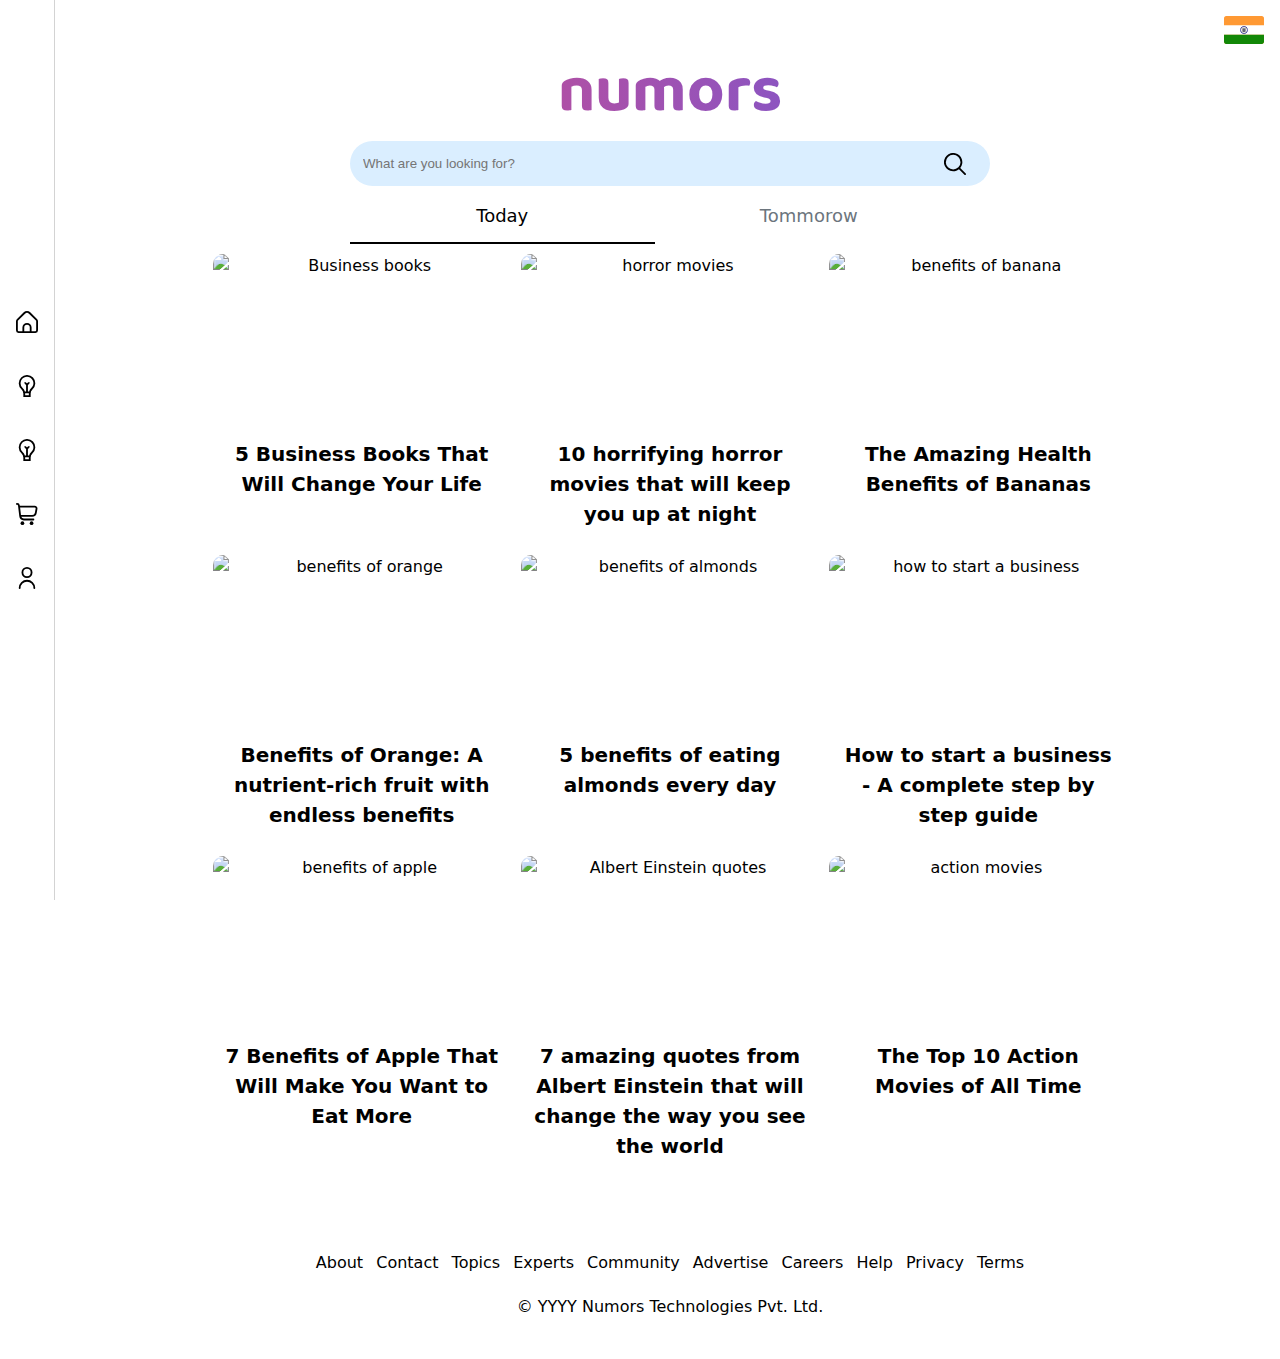
==== index.html @ 5075b4aa "link updated" ====
<!DOCTYPE html>
<html lang="en">

<head>
  <meta charset="utf-8" />
  <meta name="viewport" content="width=device-width, initial-scale=1, user-scalable=no" />
  <title>numors</title>
  <meta name="description"
    content="An amazing content library created by professionals all around the world. Here you can explore amazing ideas, learn new skills and pick the right products." />
  <link rel="stylesheet" href="/code/numors.css" />
  <link rel="icon" href="/image/favicon.png" />
  <link rel="manifest" href="/manifest.json" />
  <meta name="theme-color" content="#ffffff" />
  <link rel="icon" type="image/png" href="/image/icon-48x48.png" />
  <link rel="apple-touch-icon" href="/image/icon-128x128.png" />
</head>

<body section="body">
  <div section="content" section-id="h">
    <header>
      <div class="page-header">
        <a href="/">
          <img src="/image/in.svg" class="flag" alt="" />
        </a>
        <h1 class="animate-charcter">numors</h1>
        <form class="search" method="get" action="#"
          onsubmit="location.href='/search?q=' + document.getElementById('myInput').value; return false;">
          <input autocomplete="off" id="myInput" type="text" name="q" class="searchTerm"
            placeholder="What are you looking for?" />
          <button type="submit" class="searchButton"><img src="/image/search.svg" class="search-icon" /></button>
        </form>
      </div>
    </header>
    <main>
      <div class="container-wide page-content">
        <!-- <iframe data-aa="2099192" loading="lazy" src="//acceptable.a-ads.com/2099192" style="border: 0px; padding: 0; width: 100%; height: 100%; overflow: hidden; background-color: transparent"></iframe> -->
        <div class="triple-tab">
          <input type="radio" id="triple-tab-2" name="triple-tab" checked="checked" />
          <span>Today</span>
          <input type="radio" id="triple-tab-3" name="triple-tab" />
          <span>Tommorow</span>
          <div class="line-active ease"></div>
          <div class="line-background ease"></div>
          <div class="tab-content">
            <section id="tab-item-2">
              <div class="articles">
                <div class="article">
                  <a href="explore.html">
                    <img
                      src="https://images.unsplash.com/photo-1659777755759-984199db9174?ixlib=rb-4.0.3&ixid=MnwxMjA3fDB8MHxwaG90by1wYWdlfHx8fGVufDB8fHx8&auto=format&fit=crop&w=870&q=80"
                      alt="Business books" />
                    <h2 class="article-title">5 Business Books That Will Change Your Life</h2>
                  </a>
                </div>
                <div class="article">
                  <a href="/article/horror-movies">
                    <img
                      src="https://images.unsplash.com/photo-1659777755759-984199db9174?ixlib=rb-4.0.3&ixid=MnwxMjA3fDB8MHxwaG90by1wYWdlfHx8fGVufDB8fHx8&auto=format&fit=crop&w=870&q=80"
                      alt="horror movies" />
                    <h2 class="article-title">10 horrifying horror movies that will keep you up at night</h2>
                  </a>
                </div>
                <div class="article">
                  <a href="/article/benefits-of-banana">
                    <img
                      src="https://images.unsplash.com/photo-1659777755759-984199db9174?ixlib=rb-4.0.3&ixid=MnwxMjA3fDB8MHxwaG90by1wYWdlfHx8fGVufDB8fHx8&auto=format&fit=crop&w=870&q=80"
                      alt="benefits of banana" />
                    <h2 class="article-title">The Amazing Health Benefits of Bananas</h2>
                  </a>
                </div>
                <div class="article">
                  <a href="/article/benefits-of-orange">
                    <img
                      src="https://images.unsplash.com/photo-1659777755759-984199db9174?ixlib=rb-4.0.3&ixid=MnwxMjA3fDB8MHxwaG90by1wYWdlfHx8fGVufDB8fHx8&auto=format&fit=crop&w=870&q=80"
                      alt="benefits of orange" />
                    <h2 class="article-title">Benefits of Orange: A nutrient-rich fruit with endless benefits</h2>
                  </a>
                </div>
                <div class="article">
                  <a href="/article/benefits-of-almonds">
                    <img
                      src="https://images.unsplash.com/photo-1659777755759-984199db9174?ixlib=rb-4.0.3&ixid=MnwxMjA3fDB8MHxwaG90by1wYWdlfHx8fGVufDB8fHx8&auto=format&fit=crop&w=870&q=80"
                      alt="benefits of almonds" />
                    <h2 class="article-title">5 benefits of eating almonds every day</h2>
                  </a>
                </div>
                <div class="article">
                  <a href="/article/how-to-start-a-business">
                    <img
                      src="https://images.unsplash.com/photo-1659777755759-984199db9174?ixlib=rb-4.0.3&ixid=MnwxMjA3fDB8MHxwaG90by1wYWdlfHx8fGVufDB8fHx8&auto=format&fit=crop&w=870&q=80"
                      alt="how to start a business" />
                    <h2 class="article-title">How to start a business - A complete step by step guide</h2>
                  </a>
                </div>
                <div class="article">
                  <a href="/article/benefits-of-apple">
                    <img
                      src="https://images.unsplash.com/photo-1659777755759-984199db9174?ixlib=rb-4.0.3&ixid=MnwxMjA3fDB8MHxwaG90by1wYWdlfHx8fGVufDB8fHx8&auto=format&fit=crop&w=870&q=80"
                      alt="benefits of apple" />
                    <h2 class="article-title">7 Benefits of Apple That Will Make You Want to Eat More</h2>
                  </a>
                </div>
                <div class="article">
                  <a href="/article/albert-einstein-quotes">
                    <img
                      src="https://images.unsplash.com/photo-1659777755759-984199db9174?ixlib=rb-4.0.3&ixid=MnwxMjA3fDB8MHxwaG90by1wYWdlfHx8fGVufDB8fHx8&auto=format&fit=crop&w=870&q=80"
                      alt="Albert Einstein quotes" />
                    <h2 class="article-title">7 amazing quotes from Albert Einstein that will change the way you see the
                      world</h2>
                  </a>
                </div>
                <div class="article">
                  <a href="/article/action-movies">
                    <img
                      src="https://images.unsplash.com/photo-1659777755759-984199db9174?ixlib=rb-4.0.3&ixid=MnwxMjA3fDB8MHxwaG90by1wYWdlfHx8fGVufDB8fHx8&auto=format&fit=crop&w=870&q=80"
                      alt="action movies" />
                    <h2 class="article-title">The Top 10 Action Movies of All Time</h2>
                  </a>
                </div>
              </div>
            </section>
            <section id="tab-item-3">
              <div class="articles">
                <div class="article">
                  <a href="/article/coal-india-cil-management-trainee-mt-online-form-2022">
                    <img
                      src="https://images.unsplash.com/photo-1570978561297-793391262fea?ixlib=rb-4.0.3&ixid=MnwxMjA3fDB8MHxwaG90by1wYWdlfHx8fGVufDB8fHx8&auto=format&fit=crop&w=435&q=80"
                      alt="" />
                    <h2 class="article-title">Coal India Limited (CIL) Management Trainee MT Recruitment 2022</h2>
                    <p class="article-info">New Update</p>
                  </a>
                </div>
                <div class="article">
                  <a href="/article/aai-unior-executive-recruitment-2022">
                    <img
                      src="https://images.unsplash.com/photo-1570978561297-793391262fea?ixlib=rb-4.0.3&ixid=MnwxMjA3fDB8MHxwaG90by1wYWdlfHx8fGVufDB8fHx8&auto=format&fit=crop&w=435&q=80"
                      alt="" />
                    <h2 class="article-title">AAI Junior Executive Recruitment 2022</h2>
                    <p class="article-info">New Update</p>
                  </a>
                </div>
                <div class="article">
                  <a href="/article/">
                    <img
                      src="https://images.unsplash.com/photo-1570978561297-793391262fea?ixlib=rb-4.0.3&ixid=MnwxMjA3fDB8MHxwaG90by1wYWdlfHx8fGVufDB8fHx8&auto=format&fit=crop&w=435&q=80"
                      alt="" />
                    <h2 class="article-title">SBI Analyst, Advisor & Other – 11 Posts</h2>
                    <p class="article-info">New Update</p>
                  </a>
                </div>
                <div class="article">
                  <a href="/article/idbi-specialist-cadre-officer-22-6-22">
                    <img
                      src="https://images.unsplash.com/photo-1570978561297-793391262fea?ixlib=rb-4.0.3&ixid=MnwxMjA3fDB8MHxwaG90by1wYWdlfHx8fGVufDB8fHx8&auto=format&fit=crop&w=435&q=80"
                      alt="idbi specialist cadre officer" />
                    <h2 class="article-title">IDBI Specialist Cadre Officer – 226 Posts</h2>
                    <p class="article-info">New Update</p>
                  </a>
                </div>
                <div class="article">
                  <a href="/article/">
                    <img
                      src="https://images.unsplash.com/photo-1570978561297-793391262fea?ixlib=rb-4.0.3&ixid=MnwxMjA3fDB8MHxwaG90by1wYWdlfHx8fGVufDB8fHx8&auto=format&fit=crop&w=435&q=80"
                      alt="" />
                    <h2 class="article-title">IBPS CRP RRB – XI 2022 – 8106 Posts</h2>
                    <p class="article-info">New Update</p>
                  </a>
                </div>
              </div>
            </section>
          </div>
        </div>
      </div>
    </main>
    <script>
      if ("serviceWorker" in navigator) {
        navigator.serviceWorker.register("/service-worker.js");
      }
    </script>
  </div>
  <footer>
    <div class="footer-links">
      <a href="/about" class="footer-link">About</a>
      <a href="/contact" class="footer-link">Contact</a>
      <a href="/topics" class="footer-link">Topics</a>
      <a href="/experts" class="footer-link">Experts</a>
      <a href="/community" class="footer-link">Community</a>
      <a href="/ads" class="footer-link">Advertise</a>
      <a href="/careers" class="footer-link">Careers</a>
      <a href="/help" class="footer-link">Help</a>
      <a href="/privacy" class="footer-link">Privacy</a>
      <a href="/terms" class="footer-link">Terms</a>
      <p class="copyright">&copy; <span class="year">YYYY</span> Numors Technologies Pvt. Ltd.</p>
    </div>
  </footer>
  <nav>
    <ul class="nav-bar">
      <li class="nav-item">
        <a href="/">
          <img src="/image/home.svg" alt="Home" class="nav-icon" />
          <img src="/image/home (1).svg" alt="Home" class="nav-icon" />
        </a>
      </li>
      <li class="nav-item">
        <a href="/explore.html">
          <img src="/image/bulb.svg" alt="Explore" class="nav-icon" />
          <img src="/image/bulb (1).svg" alt="Explore" class="nav-icon" />
        </a>
      </li>
      <li class="nav-item ">
        <a href="/learning.html">
          <img src="/image/bulb.svg" alt="Learning" class="nav-icon" />
          <img src="/image/bulb (1).svg" alt="Learning" class="nav-icon" />
        </a>
      </li>
      <li class="nav-item">
        <a href="/marketplace.html">
          <img src="/image/shopping-cart.svg" alt="Marketplace" class="nav-icon" />
          <img src="/image/shopping-cart (1).svg" alt="Marketplace" class="nav-icon" />
        </a>
      </li>
      <li class="nav-item">
        <a href="/account.html">
          <img src="/image/user.svg" alt="Account" class="nav-icon" />
          <img src="/image/user (1).svg" alt="Account" class="nav-icon" />
        </a>
      </li>
    </ul>
  </nav>
  <script src="/code/fw.js"></script>
  <script src="/code/numors.js"></script>
</body>

</html>
---- code/numors.css ----
/* ====== Core ====== */
@charset "UTF-8";
@import url("https://fonts.googleapis.com/css2?family=Baloo+2:wght@700&display=swap");

:root {
  --blue: #0d6efd;
  --indigo: #6610f2;
  --purple: #6f42c1;
  --pink: #d63384;
  --red: #dc3545;
  --orange: #fd7e14;
  --yellow: #ffc107;
  --green: #198754;
  --teal: #20c997;
  --cyan: #0dcaf0;
  --black: #000000;
  --white: #ffffff;
  --gray: #6c757d;
  --gray-dark: #343a40;
  --gray-100: #f8f9fa;
  --gray-200: #e9ecef;
  --gray-300: #dee2e6;
  --gray-400: #ced4da;
  --gray-500: #adb5bd;
  --gray-600: #6c757d;
  --gray-700: #495057;
  --gray-800: #343a40;
  --gray-900: #212529;
  --sans-serif: system-ui, -apple-system, "Segoe UI", Roboto, "Helvetica Neue",
    "Noto Sans", "Liberation Sans", Arial, sans-serif, "Apple Color Emoji",
    "Segoe UI Emoji", "Segoe UI Symbol", "Noto Color Emoji";
  --monospace: SFMono-Regular, Menlo, Monaco, Consolas, "Liberation Mono",
    "Courier New", monospace;
}

@keyframes fadeIn {
  0% {
    opacity: 0;
  }

  to {
    opacity: 1;
  }
}

/* ====== Layout ====== */
*,
*::before,
*::after {
  box-sizing: border-box;
}

html {
  font-size: 16px;
  line-height: 1.15;
}

body {
  margin: 0;
  font-family: var(--sans-serif);
  font-size: 1rem;
  font-weight: 400;
  line-height: 1.5;
  color: var(--black-x);
  text-align: left;
  background-color: var(--white-x);
  -webkit-text-size-adjust: 100%;
  -webkit-tap-highlight-color: transparent;
}

header,
main,
footer {
  margin: 0;
  animation: fadeIn 1s;
}

@media (orientation: landscape) {
  header,
  main,
  footer {
    margin-left: 60px;
  }
}

/* ====== Flag ====== */
.flag {
  width: 4.5rem;
  padding: 1rem 1rem 0;
  margin-left: auto;
}

/* ====== Logo ====== */
.animate-charcter {
  font-family: "Baloo 2", sans-serif;
  text-transform: lowercase !important;
  text-align: center;
  margin: auto;
  width: 100%;
  background: rgb(63, 94, 251);
  background: radial-gradient(
    circle,
    rgba(63, 94, 251, 1) 0%,
    rgba(252, 70, 107, 1) 100%
  );
  background-size: auto auto;
  background-clip: border-box;
  background-size: 200% auto;
  color: #fff;
  background-clip: text;
  text-emphasis-color: transparent;
  -webkit-background-clip: text;
  -webkit-text-fill-color: transparent;
  animation: textclip 5s linear infinite;
  display: inline-block;
  font-size: 65px !important;
}

@keyframes textclip {
  to {
    background-position: 200% center;
  }
}

.ease {
  -webkit-transition: all 0.5s;
  -moz-transition: all 0.5s;
  -o-transition: all 0.5s;
  transition: all 0.5s;
}

/* ====== Search ====== */
.search {
  margin: 0 auto;
  width: min(40rem, 90%);
  background: #daeeff;
  position: relative;
  padding: 0 0.5rem;
  border-radius: 2rem;
  display: flex;
}

.searchTerm {
  width: 100%;
  border: 1px solid var(--light-gray);
  border-right: none;
  padding: 5px;
  height: 45px;
  border-radius: 5px 0 0 5px;
  outline: none;
  color: var(--gray);
  background-color: var(--light-gray);
}

.searchTerm:focus {
  color: var(--black);
}

.searchButton {
  width: 50px;
  height: 45px;
  padding: 5px;
  border: 1px solid var(--light-gray);
  background: var(--light-gray);
  text-align: center;
  color: red;
  border-radius: 0 5px 5px 0;
  cursor: pointer;
  font-size: 20px;
}

.search-icon {
  width: 30px;
  padding: 2px 4px;
}

/* ====== Content ====== */
.page-title {
  text-align: center;
  font-size: 32px;
  font-weight: 700;
  margin: 0;
  padding: 80px 10px;
  color: var(--black);
}

@media (orientation: landscape) {
  .page-title h1 {
    text-align: center;
    font-size: 40px;
    font-weight: 700;
    margin: 0;
    padding: 80px 0px;
    color: var(--black);
  }

  .page-title,
  .page-content {
    width: 75%;
    margin: 0 auto;
  }
}

.categories {
  padding: 0 10px 10px 10px;
  display: grid;
  grid-template-columns: 1fr 1fr;
  grid-gap: 10px;
}

.category {
  text-align: center;
  position: relative;
}

.category img {
  width: 100%;
  aspect-ratio: 1 / 1;
  background-color: var(--light-gray);
  border-radius: 10px;
}

.category h2 {
  background-color: #ffffff;
  font-size: 20px;
  color: var(--black);
  margin: 5px 0;
}

.category a {
  text-decoration: none;
}

@media (orientation: landscape) {
  .page-content {
    padding: 0;
  }

  .page-content hr {
    margin: 40px auto 50px auto;
  }
  .categories {
    display: grid;
    grid-template-columns: 1fr 1fr 1fr 1fr 1fr;
    grid-gap: 20px;
  }

  .category {
    text-align: center;
  }

  .category img {
    width: 100%;
    aspect-ratio: 1 / 1;
    border-radius: 10px;
  }

  .category h2 {
    background-color: #ffffff;
    font-weight: 500;
    font-size: 18px;
    color: var(--black);
    margin: 5px 0;
  }

  .category a {
    text-decoration: none;
  }
}

.articles,
.chapters {
  display: grid;
  grid-template-columns: 1fr;
  grid-gap: 10px;
}

.article,
.chapter {
  text-align: center;
  /* background-color: var(--light-gray); */
  border-radius: 10px;
  position: relative;
}

.article img,
.chapter img {
  width: 100%;
  border-radius: 10px;
  background-color: var(--light-gray);
  aspect-ratio: 16 / 9;
  object-fit: cover;
}

.article h2,
.chapter h2 {
  font-size: 20px;
  padding: 0 10px;
}

.article a,
.chapter a {
  text-decoration: none;
  color: var(--black);
}

div.article,
div.chapter {
  text-decoration: none;
  color: var(--black);
}

.aritcle p,
.chapter p {
  font-size: 18px;
  color: var(--gray);
}

.products {
  width: 100%;
  display: grid;
  grid-template-columns: 1fr 1fr;
  grid-gap: 10px;
}

.product {
  text-align: center;
  /* background-color: var(--light-gray); */
  border-radius: 10px;
  width: 100%;
  position: relative;
}

.product img {
  width: 100%;
  aspect-ratio: 4 / 5;
  background-color: var(--light-gray);
  border-radius: 10px;
}

.product h2 {
  font-size: 20px;
  padding: 0 10px;
}

.product a {
  text-decoration: none;
  color: var(--black);
}

.product p {
  font-size: 18px;
  color: var(--gray);
}

p.article-info,
p.chapter-info,
p.product-info,
p.info {
  color: var(--white);
  position: absolute;
  top: 0px;
  right: 0px;
  background-color: rgba(0, 0, 0, 0.5);
  margin: 0;
  padding: 0 6px 2px 6px;
  border-radius: 0 10px 0 10px;
}

a {
  text-decoration: none;
}

hr {
  border: 0;
  height: 6px;
  background: var(--light-gray);
  margin: 20px auto;
  width: 25%;
  border-radius: 25px;
}

img {
  display: block;
}

@media (orientation: landscape) {
  .articles,
  .chapters {
    width: 100%;
    display: grid;
    margin: auto;
    grid-template-columns: 1fr 1fr 1fr;
    grid-gap: 10px;
  }

  .products {
    display: grid;
    margin: auto;
    grid-template-columns: 1fr 1fr 1fr 1fr;
  }

  .post-header {
    width: 50%;
    margin: 0 auto;
    margin-top: 10px;
    border-radius: 10px;
  }

  .post-header img {
    width: 100%;
    border-radius: 10px;
  }

  .post-header h1 {
    text-align: center;
    font-size: 24px;
    margin: 0;
    color: var(--black);
  }

  .post-content {
    width: 50%;
    margin: 0 auto;
  }

  .post-content h2 {
    font-size: 20px;
  }

  .post-content h3 {
    font-size: 18px;
  }

  .post-content p {
    font-size: 18px;
  }

  .post-content ol li,
  .post-content ul li {
    font-size: 18px;
  }

  .product-header {
    width: 55%;
    margin: 0 auto;
    margin-top: 10px;
    background-color: var(--light-gray);
    border-radius: 10px;
    display: grid;
    grid-template-columns: 1fr 1fr;
    grid-gap: 0;
  }

  .post-content .articles,
  .product-content .products {
    grid-template-columns: 1fr 1fr;
  }
}

/* Article */
.post-header {
  margin: 10px 10px;
  border-radius: 10px;
  position: relative;
}

.post-header img {
  width: 100%;
  border-radius: 10px;
}

.post-header h1 {
  text-align: center;
  font-size: 22px;
  margin: 0;
  color: var(--black);
}

.post-header p {
  color: var(--white);
  position: absolute;
  top: 0px;
  right: 0px;
  background-color: rgba(0, 0, 0, 0.1);
  margin: 0;
  padding: 5px 10px;
  border-radius: 0 10px 0 10px;
}

.product-header {
  margin: 10px 10px;
  background-color: var(--light-gray);
  border-radius: 10px;
  display: grid;
  grid-template-columns: 1fr 1fr;
  grid-gap: 0;
}

.product-header div {
  display: flex;
  flex-direction: column;
  flex-wrap: wrap;
  justify-content: center;
  align-items: center;
}

.product-header img {
  width: 100%;
  border-radius: 10px;
  aspect-ratio: 4 / 5;
}

.product-header h1 {
  text-align: center;
  font-size: 24px;
  margin: 0;
  color: var(--black);
}

.post-content {
  margin: 10px 10px;
}

.post-content h2 {
  font-size: 20px;
}

.post-content h3 {
  font-size: 18px;
}

.post-content p {
  margin: 9px 0;
  font-size: 18px;
  text-align: justify;
}

.post-content ol li,
.post-content ul li {
  margin: 9px 0;
  font-size: 18px;
  text-align: justify;
}

.post-content p.quote-number {
  text-align: center;
  font-weight: 500;
  background-color: #d3d3d3;
  padding: 5px;
  border-radius: 50%;
}

.post-content blockquote p {
  font-size: 24px;
  text-align: center;
  font-weight: 500;
}

.post-content blockquote p::before {
  content: "\201C";
}

.post-content blockquote p::after {
  content: "\201D";
}

.post-content p.quote-author {
  text-align: center;
  text-transform: uppercase;
  font-weight: 500;
}

.post-content img,
.chapter-content img,
.product-content img {
  width: 100%;
  border-radius: 10px;
}

.break {
  padding-bottom: 16px;
}

@media (orientation: landscape) {
  .articles,
  .chapters {
    width: 100%;
    display: grid;
    margin: auto;
    grid-template-columns: 1fr 1fr 1fr;
    grid-gap: 10px;
  }

  .products {
    display: grid;
    margin: auto;
    grid-template-columns: 1fr 1fr 1fr 1fr;
  }

  .post-header {
    width: 50%;
    margin: 0 auto;
    margin-top: 10px;
    border-radius: 10px;
  }

  .post-header img {
    width: 100%;
    border-radius: 10px;
  }

  .post-header h1 {
    text-align: center;
    font-size: 24px;
    margin: 0;
    color: var(--black);
  }

  .post-content {
    width: 50%;
    margin: 0 auto;
  }

  .post-content h2 {
    font-size: 20px;
  }

  .post-content h3 {
    font-size: 18px;
  }

  .post-content p {
    font-size: 18px;
  }

  .post-content ol li,
  .post-content ul li {
    font-size: 18px;
  }

  .product-header {
    width: 55%;
    margin: 0 auto;
    margin-top: 10px;
    background-color: var(--light-gray);
    border-radius: 10px;
    display: grid;
    grid-template-columns: 1fr 1fr;
    grid-gap: 0;
  }

  .post-content .articles,
  .product-content .products {
    grid-template-columns: 1fr 1fr;
  }
}

/* Button */

/* Table */
.post-content table {
  width: 100%;
  border-collapse: separate;
  border-spacing: 0;
}

.post-content table tr th,
.post-content table tr td {
  border-right: 1px solid #bbb;
  border-bottom: 1px solid #bbb;
  padding: 1px 5px;
  font-size: 18px;
}

.post-content table tr th:first-child,
.post-content table tr td:first-child {
  border-left: 1px solid #bbb;
}

.post-content table tr th {
  background: #eee;
  border-top: 1px solid #bbb;
  text-align: left;
}

.post-content table tr:first-child th:first-child {
  border-top-left-radius: 10px;
}

.post-content table tr:first-child th:last-child {
  border-top-right-radius: 10px;
}

.post-content table tr:last-child td:first-child {
  border-bottom-left-radius: 10px;
}

.post-content table tr:last-child td:last-child {
  border-bottom-right-radius: 10px;
}

/* ====== Form ====== */
/* form {
  max-width: 300px;
  margin: 10px auto;
  padding: 10px 20px;
  border-radius: 8px;
}

input[type="text"],
input[type="password"],
input[type="date"],
input[type="datetime"],
input[type="email"],
input[type="number"],
input[type="search"],
input[type="tel"],
input[type="time"],
input[type="url"],
textarea,
select {
  background: rgba(255, 255, 255, 0.1);
  border: none;
  font-size: 16px;
  height: auto;
  margin: 0;
  outline: 0;
  padding: 15px;
  width: 100%;
  background-color: #e8eeef;
  color: #8a97a0;
  box-shadow: 0 1px 0 rgba(0, 0, 0, 0.03) inset;
  margin-bottom: 30px;
}

input[type="radio"],
input[type="checkbox"] {
  margin: 0 4px 8px 0;
}

select {
  padding: 6px;
  height: 32px;
  border-radius: 2px;
}

button {
  padding: 19px 39px 18px 39px;
  color: var(--black);
  background-color: var(--light-gray);
  font-size: 18px;
  text-align: center;
  font-style: normal;
  border-radius: 5px;
  width: 100%;
  border: 1px solid var(--light-gray);
  border-width: 1px 1px 3px;
  box-shadow: 0 -1px 0 rgba(255, 255, 255, 0.1) inset;
  margin-bottom: 10px;
}

fieldset {
  margin-bottom: 30px;
  border: none;
}

legend {
  font-size: 1.4em;
  margin-bottom: 10px;
}

label {
  display: block;
  margin-bottom: 8px;
}

label.light {
  font-weight: 300;
  display: inline;
} */

/* ====== Tab ====== */
.single-tab,
.double-tab,
.triple-tab {
  background: #fff;
  position: relative;
}

.single-tab > input,
.single-tab > span {
  width: 33.33%;
  height: 60px;
  line-height: 60px;
  position: absolute;
  top: 0;
}

.double-tab > input,
.double-tab > span {
  width: 50%;
  height: 60px;
  line-height: 60px;
  position: absolute;
  top: 0;
}

.triple-tab > input,
.triple-tab > span {
  width: 33.33%;
  height: 60px;
  line-height: 60px;
  position: absolute;
  top: 0;
  font-size: 18px;
  font-weight: 500;
}

.triple-tab > span {
  color: var(--gray);
}

.single-tab > input,
.double-tab > input,
.triple-tab > input {
  cursor: pointer;
  filter: alpha(opacity=0);
  opacity: 0;
  position: absolute;
  z-index: 99;
}

.single-tab > span,
.double-tab > span,
.triple-tab > span {
  text-align: center;
  overflow: hidden;
}

.single-tab > span i,
.double-tab > span i,
.triple-tab > span i,
.single-tab > span,
.double-tab > span,
.triple-tab > span {
  -webkit-transition: all 0.5s;
  -moz-transition: all 0.5s;
  -o-transition: all 0.5s;
  transition: all 0.5s;
}

.single-tab > input:checked + span,
.double-tab > input:checked + span,
.triple-tab > input:checked + span,
.single-tab > input:hover + span,
.double-tab > input:hover + span,
.triple-tab > input:hover + span {
  color: var(--black);
}

#single-tab-1,
#single-tab-1 + span {
  left: 33.33%;
}

#double-tab-1,
#double-tab-1 + span {
  left: 0;
}

#double-tab-2,
#double-tab-2 + span {
  left: 50%;
}

#triple-tab-2,
#triple-tab-2 + span {
  left: 15%;
}

#triple-tab-3,
#triple-tab-3 + span {
  left: 48.5%;
}

.tab-content {
  padding: 68px 0 10px 0;
  width: 100%;
  min-height: 340px;
}

.tab-content section {
  width: 100%;
  display: none;
}

#single-tab-2:checked ~ .tab-content #tab-item-2,
#single-tab-3:checked ~ .tab-content #tab-item-3 {
  display: block;
}

#double-tab-2:checked ~ .tab-content #tab-item-2,
#double-tab-3:checked ~ .tab-content #tab-item-3 {
  display: block;
}

#triple-tab-2:checked ~ .tab-content #tab-item-2,
#triple-tab-3:checked ~ .tab-content #tab-item-3 {
  display: block;
}

.single-tab .line-background,
.double-tab .line-background,
.triple-tab .line-background {
  background: var(--light-gray);
  width: 99.99%;
  height: 2px;
  position: absolute;
  top: 56px;
}

.single-tab .line-active,
.double-tab .line-active,
.triple-tab .line-active {
  width: 33.33%;
  height: 2px;
  position: absolute;
  background-color: var(--black);
  top: 56px;
}

.double-tab .line-active {
  width: 50%;
}

#single-tab-1 ~ .line-active {
  left: 33.33%;
  background: var(--black);
}

#single-tab-1:checked ~ .line-active {
  left: 33.33%;
  z-index: 100;
}

#double-tab-1 ~ .line-active {
  left: 0;
  background: var(--black);
}

#double-tab-1:checked ~ .line-active {
  left: 0;
  z-index: 100;
}

#double-tab-2:checked ~ .line-active {
  left: 50%;
  z-index: 100;
}

#triple-tab-2:checked ~ .line-active {
  left: 15%;
  z-index: 100;
}

#triple-tab-3:checked ~ .line-active {
  left: 48.5%;
  z-index: 100;
}

#tab-item-2,
#tab-item-3 {
  margin: 0;
  animation: fadeIn 1s;
}

/* ====== Click Effect ====== */
.category a,
div.article,
div.chapter,
div.engage button {
  display: block;
  cursor: pointer;
  position: relative;
  transition: transform ease-in 0.1s, box-shadow ease-in 0.25s;
}

.category a:before,
div.article:before,
div.chapter:before,
div.engage button:before,
.category a:after,
div.article:after,
div.chapter:after,
div.engage button:after {
  transition: all ease-in-out 0.5s;
}

.category a:active,
div.article:active,
div.chapter:active,
div.engage button:active {
  transform: scale(0.95);
}

.category a.animate:before,
div.article.animate:before,
div.chapter.animate:before,
div.engage button:before {
  display: block;
  animation: topBubbles ease-in-out 0.75s forwards;
}

.category a.animate:after,
div.article.animate:after,
div.chapter.animate:after,
div.engage button:after {
  display: block;
  animation: bottomBubbles ease-in-out 0.75s forwards;
}

footer {
  text-align: center;
  padding: 16px 8px calc(0px + 48px) 8px;
}

footer a {
  padding: 4px;
  line-height: 2;
  font-size: 16px;
  color: var(--black);
  text-decoration: none;
}

.copyright,
#current-year {
  font-size: 16px;
  padding: 0 0 4px 0;
  color: var(--dark-gray);
}

/* ====== Footer ====== */
@media (orientation: landscape) {
  footer {
    padding: 60px 0px 20px 0;
  }
}

/* ====== Nav Bar ====== */
nav {
  position: fixed;
  bottom: 0;
  width: 100vw;
  height: 48px;
  background-color: #fff;
  border: 0;
  border-top: 1px solid #d3d3d3;
}

.nav-bar {
  list-style: none;
  padding: 0;
  margin: 0;
  display: flex;
  flex-direction: row;
  height: 100%;
  justify-content: center;
  align-items: center;
}

.nav-item {
  width: 50%;
  display: flex;
  align-items: center;
  justify-content: center;
}

img.nav-icon {
  height: 25px;
  width: 25px;
  align-items: center;
  justify-content: center;
}

.nav-item a {
  position: relative;
  display: contents;
}

.nav-item a > img {
  position: absolute;
}

.nav-item a > img + img {
  display: none;
}

li.active-page a > img {
  display: none;
}
li.active-page a > img + img {
  display: block;
}

.nav-icon {
  filter: grayscale(0%) opacity(0.8);
}

@media (orientation: landscape) {
  nav {
    position: fixed;
    top: 0;
    width: 55px;
    height: 100vh;
    background-color: var(--white);
    border: 0;
    border-right: 1px solid #d3d3d3;
  }

  .nav-bar {
    list-style: none;
    padding: 0;
    margin: 0;
    display: flex;
    flex-direction: column;
    height: 100%;
    justify-content: center;
  }

  .nav-item {
    width: 100%;
    display: flex;
    align-items: center;
    height: 4rem;
    transition: 600ms;
  }

  img.nav-icon,
  img.nav-icon-active {
    height: auto;
    width: 22px;
    cursor: pointer;
    filter: grayscale(40%);
  }
}

/* ====== Scroll Bar ====== */
body::-webkit-scrollbar {
  width: 10px;
  background-color: var(--gray-200);
}

body::-webkit-scrollbar-thumb {
  height: 56px;
  border-radius: 8px;
  background-clip: content-box;
  background-color: hsl(0, 0%, 67%);
}

/* dark theme */

@media (prefers-color-scheme: dark) {
  /* body {
    background-color: var(--gray);
  } */
}
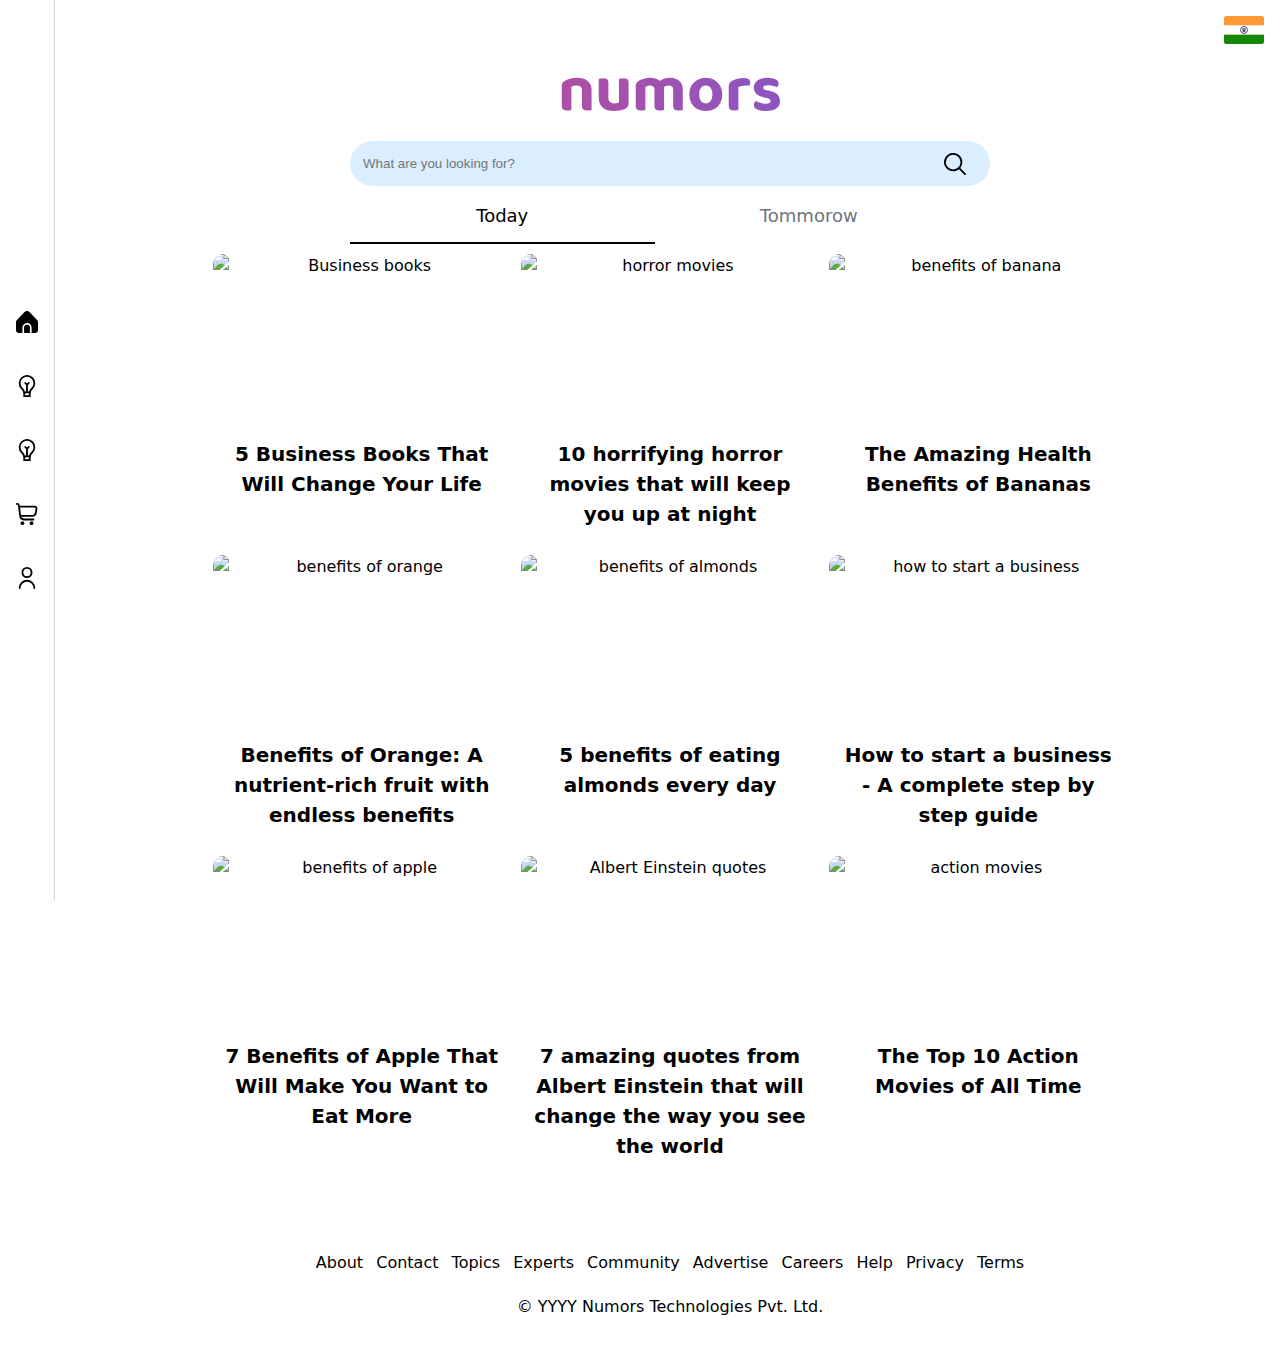
==== commit a9c23f5d: "nav button updated" ====
--- a/index.html
+++ b/index.html
@@ -45,7 +45,7 @@
             <section id="tab-item-2">
               <div class="articles">
                 <div class="article">
-                  <a href="explore.html">
+                  <a href="/article/business-books">
                     <img
                       src="https://images.unsplash.com/photo-1659777755759-984199db9174?ixlib=rb-4.0.3&ixid=MnwxMjA3fDB8MHxwaG90by1wYWdlfHx8fGVufDB8fHx8&auto=format&fit=crop&w=870&q=80"
                       alt="Business books" />
@@ -229,6 +229,15 @@
   </nav>
   <script src="/code/fw.js"></script>
   <script src="/code/numors.js"></script>
+  <script>
+    if (sec_attr == sec_attr_arr[0]) {
+      nav_items.forEach((i) => {
+        if (i.querySelector("a>img").alt == img_attr_arr[0]) {
+          i.classList.add("active-page");
+        }
+      });
+    }
+  </script>
 </body>
 
-</html>
+</html>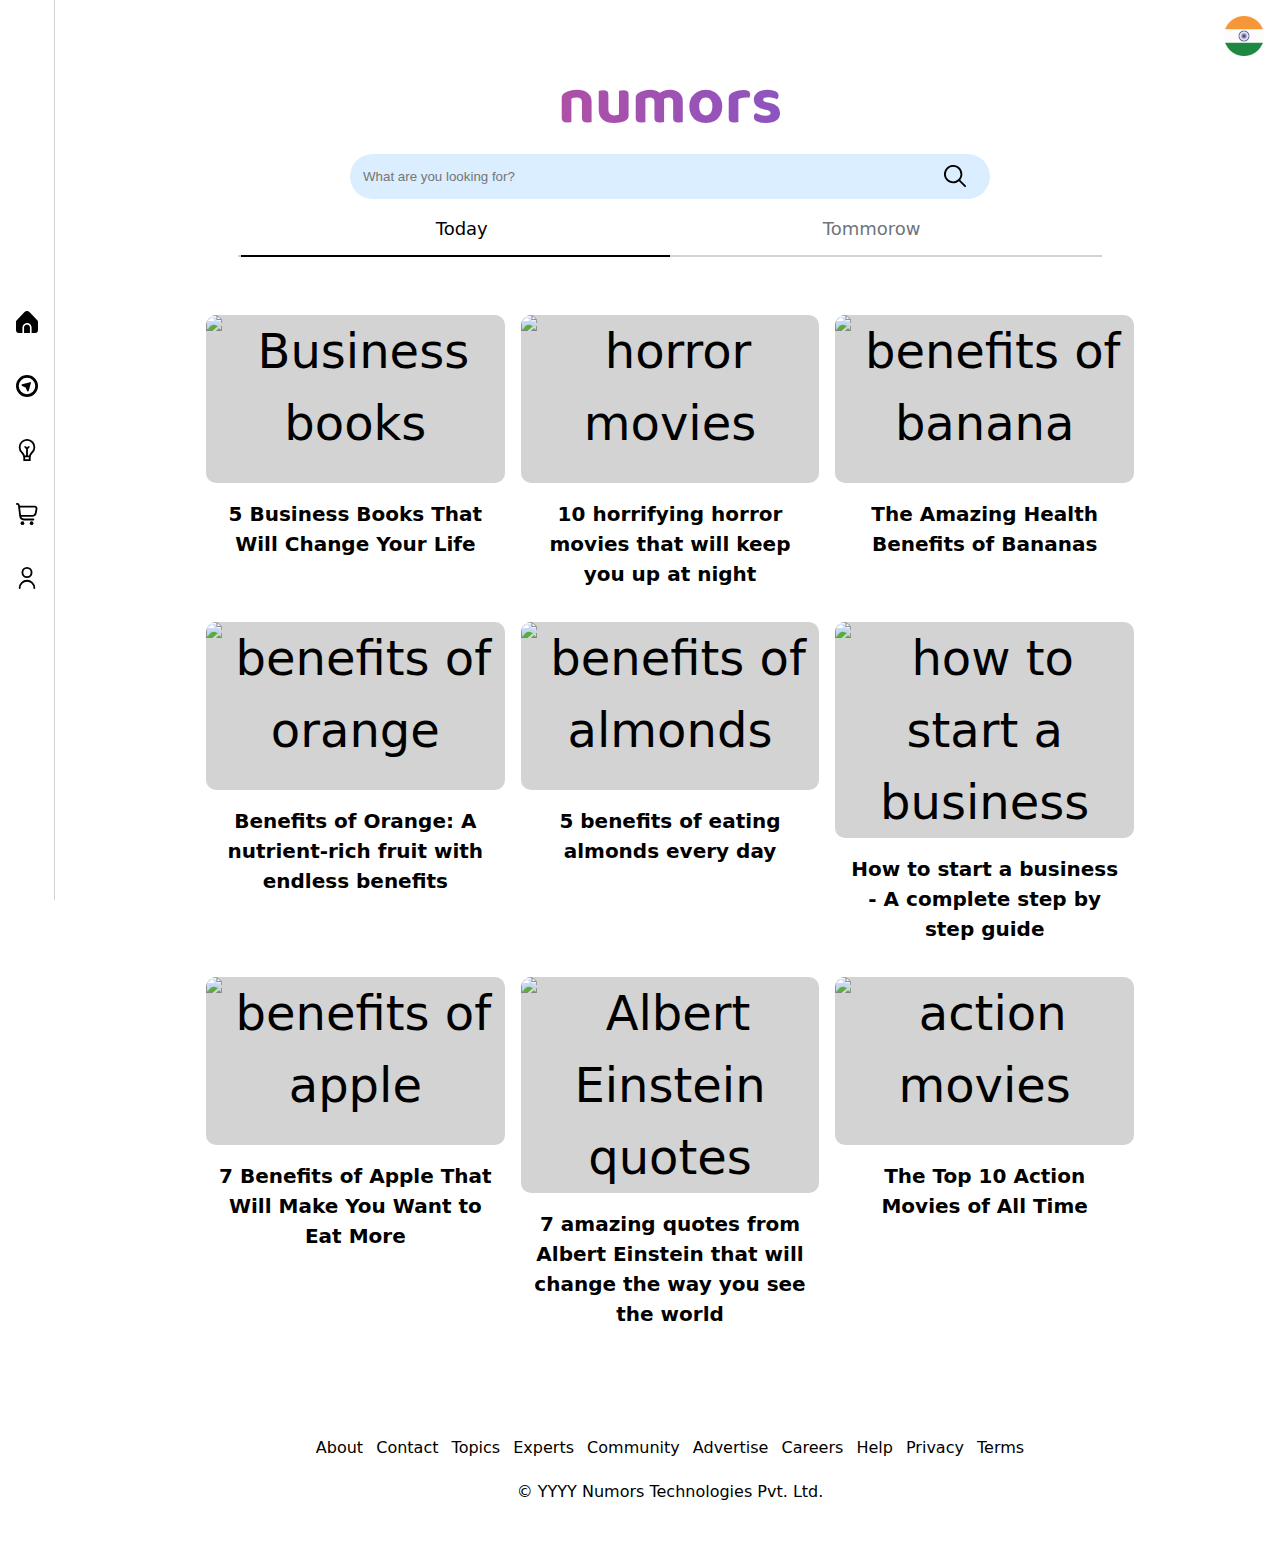
==== commit 3eca1ac1: "cards updated, bar fixed and much more" ====
--- a/index.html
+++ b/index.html
@@ -19,9 +19,11 @@
   <div section="content" section-id="h">
     <header>
       <div class="page-header">
-        <a href="/">
-          <img src="/image/in.svg" class="flag" alt="" />
-        </a>
+        <div class="flag-container">
+          <a href="/">
+            <img src="/image/in.png" class="flag" alt="" />
+          </a>
+        </div>
         <h1 class="animate-charcter">numors</h1>
         <form class="search" method="get" action="#"
           onsubmit="location.href='/search?q=' + document.getElementById('myInput').value; return false;">
@@ -45,7 +47,7 @@
             <section id="tab-item-2">
               <div class="articles">
                 <div class="article">
-                  <a href="/article/business-books">
+                  <a href="explore.html">
                     <img
                       src="https://images.unsplash.com/photo-1659777755759-984199db9174?ixlib=rb-4.0.3&ixid=MnwxMjA3fDB8MHxwaG90by1wYWdlfHx8fGVufDB8fHx8&auto=format&fit=crop&w=870&q=80"
                       alt="Business books" />
@@ -203,8 +205,8 @@
       </li>
       <li class="nav-item">
         <a href="/explore.html">
-          <img src="/image/bulb.svg" alt="Explore" class="nav-icon" />
-          <img src="/image/bulb (1).svg" alt="Explore" class="nav-icon" />
+          <img src="/image/navigation.svg" alt="Explore" class="nav-icon" />
+          <img src="/image/navigation (1).svg" alt="Explore" class="nav-icon" />
         </a>
       </li>
       <li class="nav-item ">
--- a/code/numors.css
+++ b/code/numors.css
@@ -1,31 +1,12 @@
-/* ====== Core ====== */
-@charset "UTF-8";
 @import url("https://fonts.googleapis.com/css2?family=Baloo+2:wght@700&display=swap");
-
 :root {
-  --blue: #0d6efd;
-  --indigo: #6610f2;
-  --purple: #6f42c1;
-  --pink: #d63384;
-  --red: #dc3545;
-  --orange: #fd7e14;
-  --yellow: #ffc107;
-  --green: #198754;
-  --teal: #20c997;
-  --cyan: #0dcaf0;
   --black: #000000;
   --white: #ffffff;
   --gray: #6c757d;
-  --gray-dark: #343a40;
-  --gray-100: #f8f9fa;
   --gray-200: #e9ecef;
-  --gray-300: #dee2e6;
-  --gray-400: #ced4da;
   --gray-500: #adb5bd;
+  --light-gray: lightgray;
   --gray-600: #6c757d;
-  --gray-700: #495057;
-  --gray-800: #343a40;
-  --gray-900: #212529;
   --sans-serif: system-ui, -apple-system, "Segoe UI", Roboto, "Helvetica Neue",
     "Noto Sans", "Liberation Sans", Arial, sans-serif, "Apple Color Emoji",
     "Segoe UI Emoji", "Segoe UI Symbol", "Noto Color Emoji";
@@ -38,15 +19,14 @@
     opacity: 0;
   }
 
-  to {
+  100% {
     opacity: 1;
   }
 }
 
-/* ====== Layout ====== */
 *,
-*::before,
-*::after {
+::before,
+::after {
   box-sizing: border-box;
 }
 
@@ -56,7 +36,7 @@
 }
 
 body {
-  margin: 0;
+  margin: 0px;
   font-family: var(--sans-serif);
   font-size: 1rem;
   font-weight: 400;
@@ -64,15 +44,15 @@
   color: var(--black-x);
   text-align: left;
   background-color: var(--white-x);
-  -webkit-text-size-adjust: 100%;
+  text-size-adjust: 100%;
   -webkit-tap-highlight-color: transparent;
 }
 
 header,
 main,
 footer {
-  margin: 0;
-  animation: fadeIn 1s;
+  margin: 0px;
+  animation: 1s ease 0s 1 normal none running fadeIn;
 }
 
 @media (orientation: landscape) {
@@ -83,14 +63,12 @@
   }
 }
 
-/* ====== Flag ====== */
 .flag {
   width: 4.5rem;
-  padding: 1rem 1rem 0;
+  padding: 1rem 1rem 0px;
   margin-left: auto;
 }
 
-/* ====== Logo ====== */
 .animate-charcter {
   font-family: "Baloo 2", sans-serif;
   text-transform: lowercase !important;
@@ -117,39 +95,34 @@
 }
 
 @keyframes textclip {
-  to {
+  100% {
     background-position: 200% center;
   }
 }
 
 .ease {
-  -webkit-transition: all 0.5s;
-  -moz-transition: all 0.5s;
-  -o-transition: all 0.5s;
-  transition: all 0.5s;
-}
-
-/* ====== Search ====== */
+  transition: all 0.5s ease 0s;
+}
+
 .search {
-  margin: 0 auto;
+  margin: 0px auto;
   width: min(40rem, 90%);
-  background: #daeeff;
+  background: rgb(218, 238, 255);
   position: relative;
-  padding: 0 0.5rem;
+  padding: 0px 0.5rem;
   border-radius: 2rem;
   display: flex;
 }
 
 .searchTerm {
   width: 100%;
-  border: 1px solid var(--light-gray);
-  border-right: none;
+  border: none;
   padding: 5px;
   height: 45px;
-  border-radius: 5px 0 0 5px;
+  border-radius: 5px 0px 0px 5px;
   outline: none;
   color: var(--gray);
-  background-color: var(--light-gray);
+  background-color: transparent;
 }
 
 .searchTerm:focus {
@@ -160,11 +133,10 @@
   width: 50px;
   height: 45px;
   padding: 5px;
-  border: 1px solid var(--light-gray);
-  background: var(--light-gray);
-  text-align: center;
-  color: red;
-  border-radius: 0 5px 5px 0;
+  border: none;
+  background: transparent;
+  text-align: center;
+  border-radius: 0px 5px 5px 0px;
   cursor: pointer;
   font-size: 20px;
 }
@@ -174,14 +146,11 @@
   padding: 2px 4px;
 }
 
-/* ====== Content ====== */
 .page-title {
   text-align: center;
-  font-size: 32px;
-  font-weight: 700;
-  margin: 0;
-  padding: 80px 10px;
-  color: var(--black);
+  font-size: 2rem;
+  padding: 0.5rem;
+  margin-bottom: 1rem;
 }
 
 @media (orientation: landscape) {
@@ -189,42 +158,47 @@
     text-align: center;
     font-size: 40px;
     font-weight: 700;
-    margin: 0;
+    margin: 0px;
     padding: 80px 0px;
     color: var(--black);
   }
 
   .page-title,
   .page-content {
-    width: 75%;
-    margin: 0 auto;
+    width: 80%;
+    margin-inline: auto;
+    margin-top: 0px;
+    font-size: 3rem;
   }
 }
 
 .categories {
-  padding: 0 10px 10px 10px;
-  display: grid;
-  grid-template-columns: 1fr 1fr;
-  grid-gap: 10px;
+  display: flex;
+  flex-wrap: wrap;
+  gap: 1rem;
+  margin: 0 2rem;
+  justify-content: center;
 }
 
 .category {
+  flex: 1 1 13rem;
   text-align: center;
   position: relative;
+  max-width: 20rem;
 }
 
 .category img {
   width: 100%;
   aspect-ratio: 1 / 1;
-  background-color: var(--light-gray);
+  background-color: lightgray;
   border-radius: 10px;
 }
 
 .category h2 {
-  background-color: #ffffff;
+  background-color: rgb(255, 255, 255);
   font-size: 20px;
   color: var(--black);
-  margin: 5px 0;
+  margin: 5px 0px;
 }
 
 .category a {
@@ -233,34 +207,16 @@
 
 @media (orientation: landscape) {
   .page-content {
-    padding: 0;
+    padding: 0px;
   }
 
   .page-content hr {
-    margin: 40px auto 50px auto;
-  }
-  .categories {
-    display: grid;
-    grid-template-columns: 1fr 1fr 1fr 1fr 1fr;
-    grid-gap: 20px;
-  }
-
-  .category {
-    text-align: center;
-  }
-
-  .category img {
-    width: 100%;
-    aspect-ratio: 1 / 1;
-    border-radius: 10px;
+    margin: 40px auto 50px;
   }
 
   .category h2 {
-    background-color: #ffffff;
     font-weight: 500;
     font-size: 18px;
-    color: var(--black);
-    margin: 5px 0;
   }
 
   .category a {
@@ -270,17 +226,18 @@
 
 .articles,
 .chapters {
-  display: grid;
-  grid-template-columns: 1fr;
-  grid-gap: 10px;
-}
-
-.article,
-.chapter {
-  text-align: center;
-  /* background-color: var(--light-gray); */
-  border-radius: 10px;
-  position: relative;
+  margin-inline: 1.5rem;
+  margin-block: 3rem 1rem;
+  display: flex;
+  flex-wrap: wrap;
+  gap: 1rem;
+  justify-content: center;
+}
+
+.article {
+  flex: 1 1 16rem;
+  text-align: center;
+  max-width: 25rem;
 }
 
 .article img,
@@ -295,7 +252,7 @@
 .article h2,
 .chapter h2 {
   font-size: 20px;
-  padding: 0 10px;
+  padding: 0px 10px;
 }
 
 .article a,
@@ -304,12 +261,6 @@
   color: var(--black);
 }
 
-div.article,
-div.chapter {
-  text-decoration: none;
-  color: var(--black);
-}
-
 .aritcle p,
 .chapter p {
   font-size: 18px;
@@ -320,12 +271,11 @@
   width: 100%;
   display: grid;
   grid-template-columns: 1fr 1fr;
-  grid-gap: 10px;
+  gap: 10px;
 }
 
 .product {
   text-align: center;
-  /* background-color: var(--light-gray); */
   border-radius: 10px;
   width: 100%;
   position: relative;
@@ -340,7 +290,7 @@
 
 .product h2 {
   font-size: 20px;
-  padding: 0 10px;
+  padding: 0px 10px;
 }
 
 .product a {
@@ -361,10 +311,11 @@
   position: absolute;
   top: 0px;
   right: 0px;
+  font-size: 1rem;
   background-color: rgba(0, 0, 0, 0.5);
-  margin: 0;
-  padding: 0 6px 2px 6px;
-  border-radius: 0 10px 0 10px;
+  margin: 0px;
+  padding: 0px 6px 2px;
+  border-radius: 0px 10px;
 }
 
 a {
@@ -372,7 +323,7 @@
 }
 
 hr {
-  border: 0;
+  border: 0px;
   height: 6px;
   background: var(--light-gray);
   margin: 20px auto;
@@ -385,25 +336,9 @@
 }
 
 @media (orientation: landscape) {
-  .articles,
-  .chapters {
-    width: 100%;
-    display: grid;
-    margin: auto;
-    grid-template-columns: 1fr 1fr 1fr;
-    grid-gap: 10px;
-  }
-
-  .products {
-    display: grid;
-    margin: auto;
-    grid-template-columns: 1fr 1fr 1fr 1fr;
-  }
-
   .post-header {
     width: 50%;
-    margin: 0 auto;
-    margin-top: 10px;
+    margin: 10px auto 0px;
     border-radius: 10px;
   }
 
@@ -415,13 +350,13 @@
   .post-header h1 {
     text-align: center;
     font-size: 24px;
-    margin: 0;
+    margin: 0px;
     color: var(--black);
   }
 
   .post-content {
     width: 50%;
-    margin: 0 auto;
+    margin: 0px auto;
   }
 
   .post-content h2 {
@@ -443,13 +378,12 @@
 
   .product-header {
     width: 55%;
-    margin: 0 auto;
-    margin-top: 10px;
+    margin: 10px auto 0px;
     background-color: var(--light-gray);
     border-radius: 10px;
     display: grid;
     grid-template-columns: 1fr 1fr;
-    grid-gap: 0;
+    gap: 0px;
   }
 
   .post-content .articles,
@@ -458,9 +392,8 @@
   }
 }
 
-/* Article */
 .post-header {
-  margin: 10px 10px;
+  margin: 10px;
   border-radius: 10px;
   position: relative;
 }
@@ -473,7 +406,7 @@
 .post-header h1 {
   text-align: center;
   font-size: 22px;
-  margin: 0;
+  margin: 0px;
   color: var(--black);
 }
 
@@ -483,24 +416,23 @@
   top: 0px;
   right: 0px;
   background-color: rgba(0, 0, 0, 0.1);
-  margin: 0;
+  margin: 0px;
   padding: 5px 10px;
-  border-radius: 0 10px 0 10px;
+  border-radius: 0px 10px;
 }
 
 .product-header {
-  margin: 10px 10px;
+  margin: 10px;
   background-color: var(--light-gray);
   border-radius: 10px;
   display: grid;
   grid-template-columns: 1fr 1fr;
-  grid-gap: 0;
+  gap: 0px;
 }
 
 .product-header div {
   display: flex;
-  flex-direction: column;
-  flex-wrap: wrap;
+  flex-flow: column wrap;
   justify-content: center;
   align-items: center;
 }
@@ -514,12 +446,12 @@
 .product-header h1 {
   text-align: center;
   font-size: 24px;
-  margin: 0;
+  margin: 0px;
   color: var(--black);
 }
 
 .post-content {
-  margin: 10px 10px;
+  margin: 10px;
 }
 
 .post-content h2 {
@@ -531,14 +463,14 @@
 }
 
 .post-content p {
-  margin: 9px 0;
+  margin: 9px 0px;
   font-size: 18px;
   text-align: justify;
 }
 
 .post-content ol li,
 .post-content ul li {
-  margin: 9px 0;
+  margin: 9px 0px;
   font-size: 18px;
   text-align: justify;
 }
@@ -546,7 +478,7 @@
 .post-content p.quote-number {
   text-align: center;
   font-weight: 500;
-  background-color: #d3d3d3;
+  background-color: rgb(211, 211, 211);
   padding: 5px;
   border-radius: 50%;
 }
@@ -558,11 +490,11 @@
 }
 
 .post-content blockquote p::before {
-  content: "\201C";
+  content: "“";
 }
 
 .post-content blockquote p::after {
-  content: "\201D";
+  content: "”";
 }
 
 .post-content p.quote-author {
@@ -583,15 +515,6 @@
 }
 
 @media (orientation: landscape) {
-  .articles,
-  .chapters {
-    width: 100%;
-    display: grid;
-    margin: auto;
-    grid-template-columns: 1fr 1fr 1fr;
-    grid-gap: 10px;
-  }
-
   .products {
     display: grid;
     margin: auto;
@@ -600,8 +523,7 @@
 
   .post-header {
     width: 50%;
-    margin: 0 auto;
-    margin-top: 10px;
+    margin: 10px auto 0px;
     border-radius: 10px;
   }
 
@@ -613,13 +535,13 @@
   .post-header h1 {
     text-align: center;
     font-size: 24px;
-    margin: 0;
+    margin: 0px;
     color: var(--black);
   }
 
   .post-content {
     width: 50%;
-    margin: 0 auto;
+    margin: 0px auto;
   }
 
   .post-content h2 {
@@ -641,13 +563,12 @@
 
   .product-header {
     width: 55%;
-    margin: 0 auto;
-    margin-top: 10px;
+    margin: 10px auto 0px;
     background-color: var(--light-gray);
     border-radius: 10px;
     display: grid;
     grid-template-columns: 1fr 1fr;
-    grid-gap: 0;
+    gap: 0px;
   }
 
   .post-content .articles,
@@ -656,31 +577,28 @@
   }
 }
 
-/* Button */
-
-/* Table */
 .post-content table {
   width: 100%;
   border-collapse: separate;
-  border-spacing: 0;
+  border-spacing: 0px;
 }
 
 .post-content table tr th,
 .post-content table tr td {
-  border-right: 1px solid #bbb;
-  border-bottom: 1px solid #bbb;
+  border-right: 1px solid rgb(187, 187, 187);
+  border-bottom: 1px solid rgb(187, 187, 187);
   padding: 1px 5px;
   font-size: 18px;
 }
 
 .post-content table tr th:first-child,
 .post-content table tr td:first-child {
-  border-left: 1px solid #bbb;
+  border-left: 1px solid rgb(187, 187, 187);
 }
 
 .post-content table tr th {
-  background: #eee;
-  border-top: 1px solid #bbb;
+  background: rgb(238, 238, 238);
+  border-top: 1px solid rgb(187, 187, 187);
   text-align: left;
 }
 
@@ -700,91 +618,10 @@
   border-bottom-right-radius: 10px;
 }
 
-/* ====== Form ====== */
-/* form {
-  max-width: 300px;
-  margin: 10px auto;
-  padding: 10px 20px;
-  border-radius: 8px;
-}
-
-input[type="text"],
-input[type="password"],
-input[type="date"],
-input[type="datetime"],
-input[type="email"],
-input[type="number"],
-input[type="search"],
-input[type="tel"],
-input[type="time"],
-input[type="url"],
-textarea,
-select {
-  background: rgba(255, 255, 255, 0.1);
-  border: none;
-  font-size: 16px;
-  height: auto;
-  margin: 0;
-  outline: 0;
-  padding: 15px;
-  width: 100%;
-  background-color: #e8eeef;
-  color: #8a97a0;
-  box-shadow: 0 1px 0 rgba(0, 0, 0, 0.03) inset;
-  margin-bottom: 30px;
-}
-
-input[type="radio"],
-input[type="checkbox"] {
-  margin: 0 4px 8px 0;
-}
-
-select {
-  padding: 6px;
-  height: 32px;
-  border-radius: 2px;
-}
-
-button {
-  padding: 19px 39px 18px 39px;
-  color: var(--black);
-  background-color: var(--light-gray);
-  font-size: 18px;
-  text-align: center;
-  font-style: normal;
-  border-radius: 5px;
-  width: 100%;
-  border: 1px solid var(--light-gray);
-  border-width: 1px 1px 3px;
-  box-shadow: 0 -1px 0 rgba(255, 255, 255, 0.1) inset;
-  margin-bottom: 10px;
-}
-
-fieldset {
-  margin-bottom: 30px;
-  border: none;
-}
-
-legend {
-  font-size: 1.4em;
-  margin-bottom: 10px;
-}
-
-label {
-  display: block;
-  margin-bottom: 8px;
-}
-
-label.light {
-  font-weight: 300;
-  display: inline;
-} */
-
-/* ====== Tab ====== */
 .single-tab,
 .double-tab,
 .triple-tab {
-  background: #fff;
+  background: rgb(255, 255, 255);
   position: relative;
 }
 
@@ -794,7 +631,7 @@
   height: 60px;
   line-height: 60px;
   position: absolute;
-  top: 0;
+  top: 0px;
 }
 
 .double-tab > input,
@@ -803,7 +640,7 @@
   height: 60px;
   line-height: 60px;
   position: absolute;
-  top: 0;
+  top: 0px;
 }
 
 .triple-tab > input,
@@ -812,7 +649,7 @@
   height: 60px;
   line-height: 60px;
   position: absolute;
-  top: 0;
+  top: 0px;
   font-size: 18px;
   font-weight: 500;
 }
@@ -825,7 +662,6 @@
 .double-tab > input,
 .triple-tab > input {
   cursor: pointer;
-  filter: alpha(opacity=0);
   opacity: 0;
   position: absolute;
   z-index: 99;
@@ -844,10 +680,7 @@
 .single-tab > span,
 .double-tab > span,
 .triple-tab > span {
-  -webkit-transition: all 0.5s;
-  -moz-transition: all 0.5s;
-  -o-transition: all 0.5s;
-  transition: all 0.5s;
+  transition: all 0.5s ease 0s;
 }
 
 .single-tab > input:checked + span,
@@ -866,7 +699,7 @@
 
 #double-tab-1,
 #double-tab-1 + span {
-  left: 0;
+  left: 0px;
 }
 
 #double-tab-2,
@@ -876,16 +709,16 @@
 
 #triple-tab-2,
 #triple-tab-2 + span {
-  left: 15%;
+  left: 12%;
 }
 
 #triple-tab-3,
 #triple-tab-3 + span {
-  left: 48.5%;
+  left: 54%;
 }
 
 .tab-content {
-  padding: 68px 0 10px 0;
+  padding: 68px 0px 10px;
   width: 100%;
   min-height: 340px;
 }
@@ -913,17 +746,20 @@
 .single-tab .line-background,
 .double-tab .line-background,
 .triple-tab .line-background {
-  background: var(--light-gray);
-  width: 99.99%;
+  background: lightgrey;
+  width: calc(95% - 4rem);
   height: 2px;
+  left: 0px;
+  right: 0px;
   position: absolute;
   top: 56px;
+  margin: 0px auto;
 }
 
 .single-tab .line-active,
 .double-tab .line-active,
 .triple-tab .line-active {
-  width: 33.33%;
+  width: 44%;
   height: 2px;
   position: absolute;
   background-color: var(--black);
@@ -945,12 +781,12 @@
 }
 
 #double-tab-1 ~ .line-active {
-  left: 0;
+  left: 0px;
   background: var(--black);
 }
 
 #double-tab-1:checked ~ .line-active {
-  left: 0;
+  left: 0px;
   z-index: 100;
 }
 
@@ -960,22 +796,21 @@
 }
 
 #triple-tab-2:checked ~ .line-active {
-  left: 15%;
+  left: 6%;
   z-index: 100;
 }
 
 #triple-tab-3:checked ~ .line-active {
-  left: 48.5%;
+  left: 50%;
   z-index: 100;
 }
 
 #tab-item-2,
 #tab-item-3 {
-  margin: 0;
-  animation: fadeIn 1s;
-}
-
-/* ====== Click Effect ====== */
+  margin: 0px;
+  animation: 1s ease 0s 1 normal none running fadeIn;
+}
+
 .category a,
 div.article,
 div.chapter,
@@ -983,18 +818,18 @@
   display: block;
   cursor: pointer;
   position: relative;
-  transition: transform ease-in 0.1s, box-shadow ease-in 0.25s;
-}
-
-.category a:before,
-div.article:before,
-div.chapter:before,
-div.engage button:before,
-.category a:after,
-div.article:after,
-div.chapter:after,
-div.engage button:after {
-  transition: all ease-in-out 0.5s;
+  transition: transform 0.1s ease-in 0s, box-shadow 0.25s ease-in 0s;
+}
+
+.category a::before,
+div.article::before,
+div.chapter::before,
+div.engage button::before,
+.category a::after,
+div.article::after,
+div.chapter::after,
+div.engage button::after {
+  transition: all 0.5s ease-in-out 0s;
 }
 
 .category a:active,
@@ -1004,25 +839,25 @@
   transform: scale(0.95);
 }
 
-.category a.animate:before,
-div.article.animate:before,
-div.chapter.animate:before,
-div.engage button:before {
+.category a.animate::before,
+div.article.animate::before,
+div.chapter.animate::before,
+div.engage button::before {
   display: block;
-  animation: topBubbles ease-in-out 0.75s forwards;
-}
-
-.category a.animate:after,
-div.article.animate:after,
-div.chapter.animate:after,
-div.engage button:after {
+  animation: 0.75s ease-in-out 0s 1 normal forwards running topBubbles;
+}
+
+.category a.animate::after,
+div.article.animate::after,
+div.chapter.animate::after,
+div.engage button::after {
   display: block;
-  animation: bottomBubbles ease-in-out 0.75s forwards;
+  animation: 0.75s ease-in-out 0s 1 normal forwards running bottomBubbles;
 }
 
 footer {
   text-align: center;
-  padding: 16px 8px calc(0px + 48px) 8px;
+  padding: 16px 8px calc(48px);
 }
 
 footer a {
@@ -1036,32 +871,38 @@
 .copyright,
 #current-year {
   font-size: 16px;
-  padding: 0 0 4px 0;
+  padding: 0px 0px 4px;
   color: var(--dark-gray);
 }
 
-/* ====== Footer ====== */
 @media (orientation: landscape) {
   footer {
-    padding: 60px 0px 20px 0;
-  }
-}
-
-/* ====== Nav Bar ====== */
+    padding: 60px 0px 20px;
+  }
+}
+
 nav {
   position: fixed;
-  bottom: 0;
+  bottom: 0px;
   width: 100vw;
   height: 48px;
-  background-color: #fff;
-  border: 0;
-  border-top: 1px solid #d3d3d3;
+  background-color: rgb(255, 255, 255);
+  border-width: 1px 0px 0px;
+  border-right-style: initial;
+  border-bottom-style: initial;
+  border-left-style: initial;
+  border-right-color: initial;
+  border-bottom-color: initial;
+  border-left-color: initial;
+  border-image: initial;
+  border-top-style: solid;
+  border-top-color: rgb(211, 211, 211);
 }
 
 .nav-bar {
   list-style: none;
-  padding: 0;
-  margin: 0;
+  padding: 0px;
+  margin: 0px;
   display: flex;
   flex-direction: row;
   height: 100%;
@@ -1099,6 +940,7 @@
 li.active-page a > img {
   display: none;
 }
+
 li.active-page a > img + img {
   display: block;
 }
@@ -1110,18 +952,26 @@
 @media (orientation: landscape) {
   nav {
     position: fixed;
-    top: 0;
+    top: 0px;
     width: 55px;
     height: 100vh;
     background-color: var(--white);
-    border: 0;
-    border-right: 1px solid #d3d3d3;
+    border-width: 0px 1px 0px 0px;
+    border-top-style: initial;
+    border-bottom-style: initial;
+    border-left-style: initial;
+    border-top-color: initial;
+    border-bottom-color: initial;
+    border-left-color: initial;
+    border-image: initial;
+    border-right-style: solid;
+    border-right-color: rgb(211, 211, 211);
   }
 
   .nav-bar {
     list-style: none;
-    padding: 0;
-    margin: 0;
+    padding: 0px;
+    margin: 0px;
     display: flex;
     flex-direction: column;
     height: 100%;
@@ -1133,7 +983,7 @@
     display: flex;
     align-items: center;
     height: 4rem;
-    transition: 600ms;
+    transition: all 600ms ease 0s;
   }
 
   img.nav-icon,
@@ -1145,7 +995,6 @@
   }
 }
 
-/* ====== Scroll Bar ====== */
 body::-webkit-scrollbar {
   width: 10px;
   background-color: var(--gray-200);
@@ -1155,13 +1004,8 @@
   height: 56px;
   border-radius: 8px;
   background-clip: content-box;
-  background-color: hsl(0, 0%, 67%);
-}
-
-/* dark theme */
+  background-color: rgb(171, 171, 171);
+}
 
 @media (prefers-color-scheme: dark) {
-  /* body {
-    background-color: var(--gray);
-  } */
-}
+}
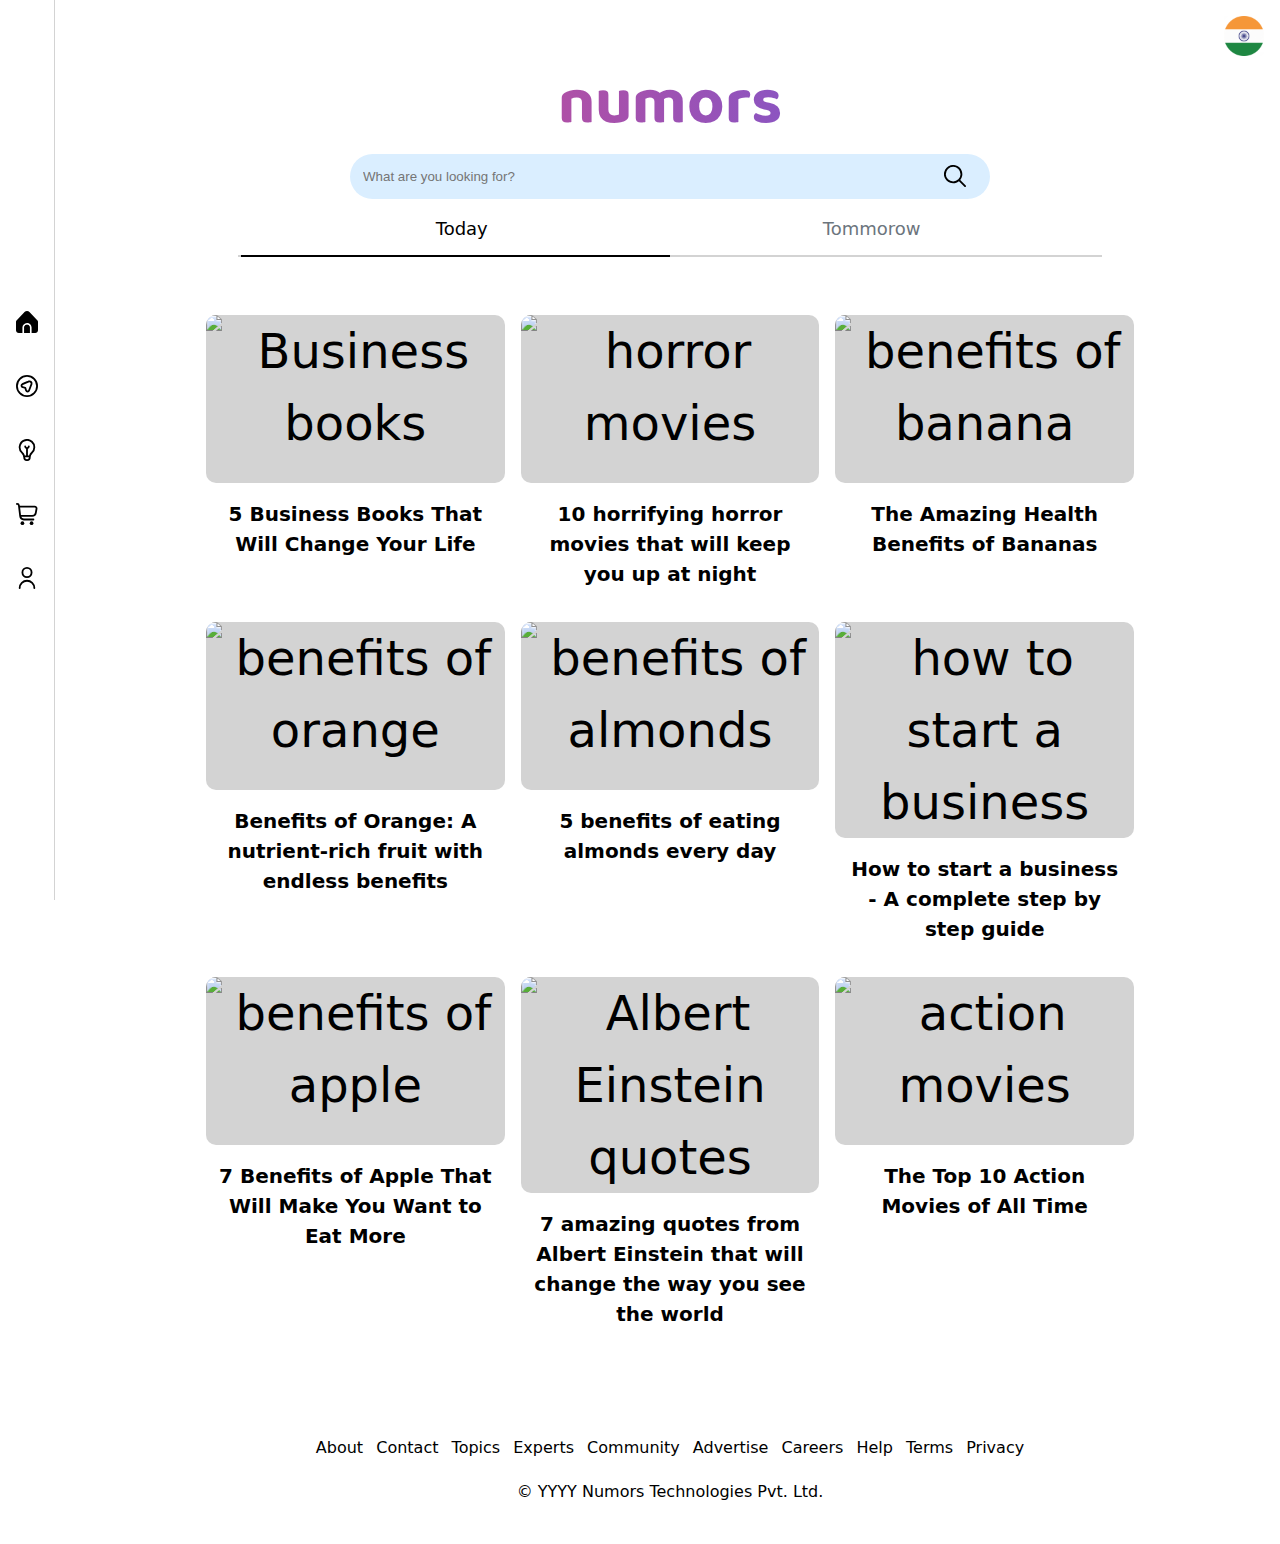
==== commit 27dbf385: "Update index.html" ====
--- a/index.html
+++ b/index.html
@@ -1,245 +1,201 @@
 <!DOCTYPE html>
 <html lang="en">
-
-<head>
-  <meta charset="utf-8" />
-  <meta name="viewport" content="width=device-width, initial-scale=1, user-scalable=no" />
-  <title>numors</title>
-  <meta name="description"
-    content="An amazing content library created by professionals all around the world. Here you can explore amazing ideas, learn new skills and pick the right products." />
-  <link rel="stylesheet" href="/code/numors.css" />
-  <link rel="icon" href="/image/favicon.png" />
-  <link rel="manifest" href="/manifest.json" />
-  <meta name="theme-color" content="#ffffff" />
-  <link rel="icon" type="image/png" href="/image/icon-48x48.png" />
-  <link rel="apple-touch-icon" href="/image/icon-128x128.png" />
-</head>
-
-<body section="body">
-  <div section="content" section-id="h">
-    <header>
-      <div class="page-header">
-        <div class="flag-container">
-          <a href="/">
-            <img src="/image/in.png" class="flag" alt="" />
-          </a>
+  <head>
+    <meta charset="utf-8" />
+    <meta name="viewport" content="width=device-width, initial-scale=1, user-scalable=no" />
+    <title>numors</title>
+    <meta name="description" content="An amazing content library created by professionals all around the world. Here you can explore amazing ideas, learn new skills and pick the right products." />
+    <link rel="stylesheet" href="/code/numors.css" />
+    <link rel="icon" href="/image/favicon.png" />
+  </head>
+  <body section="body">
+    <div section="content" section-id="h">
+      <header>
+        <div class="page-header">
+          <div class="flag-container">
+            <a href="/">
+              <img src="/image/in.png" class="flag" alt="" />
+            </a>
+          </div>
+          <h1 class="animate-charcter">numors</h1>
+          <form class="search" method="get" action="#" onsubmit="location.href='/search?q=' + document.getElementById('myInput').value; return false;">
+            <input autocomplete="off" id="myInput" type="text" name="q" class="searchTerm" placeholder="What are you looking for?" />
+            <button type="submit" class="searchButton"><img src="/image/search.svg" class="search-icon" /></button>
+          </form>
         </div>
-        <h1 class="animate-charcter">numors</h1>
-        <form class="search" method="get" action="#"
-          onsubmit="location.href='/search?q=' + document.getElementById('myInput').value; return false;">
-          <input autocomplete="off" id="myInput" type="text" name="q" class="searchTerm"
-            placeholder="What are you looking for?" />
-          <button type="submit" class="searchButton"><img src="/image/search.svg" class="search-icon" /></button>
-        </form>
-      </div>
-    </header>
-    <main>
-      <div class="container-wide page-content">
-        <!-- <iframe data-aa="2099192" loading="lazy" src="//acceptable.a-ads.com/2099192" style="border: 0px; padding: 0; width: 100%; height: 100%; overflow: hidden; background-color: transparent"></iframe> -->
-        <div class="triple-tab">
-          <input type="radio" id="triple-tab-2" name="triple-tab" checked="checked" />
-          <span>Today</span>
-          <input type="radio" id="triple-tab-3" name="triple-tab" />
-          <span>Tommorow</span>
-          <div class="line-active ease"></div>
-          <div class="line-background ease"></div>
-          <div class="tab-content">
-            <section id="tab-item-2">
-              <div class="articles">
-                <div class="article">
-                  <a href="explore.html">
-                    <img
-                      src="https://images.unsplash.com/photo-1659777755759-984199db9174?ixlib=rb-4.0.3&ixid=MnwxMjA3fDB8MHxwaG90by1wYWdlfHx8fGVufDB8fHx8&auto=format&fit=crop&w=870&q=80"
-                      alt="Business books" />
-                    <h2 class="article-title">5 Business Books That Will Change Your Life</h2>
-                  </a>
+      </header>
+      <main>
+        <div class="container-wide page-content">
+          <!-- <iframe data-aa="2099192" loading="lazy" src="//acceptable.a-ads.com/2099192" style="border: 0px; padding: 0; width: 100%; height: 100%; overflow: hidden; background-color: transparent"></iframe> -->
+          <div class="triple-tab">
+            <input type="radio" id="triple-tab-2" name="triple-tab" checked="checked" />
+            <span>Today</span>
+            <input type="radio" id="triple-tab-3" name="triple-tab" />
+            <span>Tommorow</span>
+            <div class="line-active ease"></div>
+            <div class="line-background ease"></div>
+            <div class="tab-content">
+              <section id="tab-item-2">
+                <div class="articles">
+                  <div class="article">
+                    <a href="explore.html">
+                      <img src="https://images.unsplash.com/photo-1659777755759-984199db9174?ixlib=rb-4.0.3&ixid=MnwxMjA3fDB8MHxwaG90by1wYWdlfHx8fGVufDB8fHx8&auto=format&fit=crop&w=870&q=80" alt="Business books" />
+                      <h2 class="article-title">5 Business Books That Will Change Your Life</h2>
+                    </a>
+                  </div>
+                  <div class="article">
+                    <a href="/article/horror-movies">
+                      <img src="https://images.unsplash.com/photo-1659777755759-984199db9174?ixlib=rb-4.0.3&ixid=MnwxMjA3fDB8MHxwaG90by1wYWdlfHx8fGVufDB8fHx8&auto=format&fit=crop&w=870&q=80" alt="horror movies" />
+                      <h2 class="article-title">10 horrifying horror movies that will keep you up at night</h2>
+                    </a>
+                  </div>
+                  <div class="article">
+                    <a href="/article/benefits-of-banana">
+                      <img src="https://images.unsplash.com/photo-1659777755759-984199db9174?ixlib=rb-4.0.3&ixid=MnwxMjA3fDB8MHxwaG90by1wYWdlfHx8fGVufDB8fHx8&auto=format&fit=crop&w=870&q=80" alt="benefits of banana" />
+                      <h2 class="article-title">The Amazing Health Benefits of Bananas</h2>
+                    </a>
+                  </div>
+                  <div class="article">
+                    <a href="/article/benefits-of-orange">
+                      <img src="https://images.unsplash.com/photo-1659777755759-984199db9174?ixlib=rb-4.0.3&ixid=MnwxMjA3fDB8MHxwaG90by1wYWdlfHx8fGVufDB8fHx8&auto=format&fit=crop&w=870&q=80" alt="benefits of orange" />
+                      <h2 class="article-title">Benefits of Orange: A nutrient-rich fruit with endless benefits</h2>
+                    </a>
+                  </div>
+                  <div class="article">
+                    <a href="/article/benefits-of-almonds">
+                      <img src="https://images.unsplash.com/photo-1659777755759-984199db9174?ixlib=rb-4.0.3&ixid=MnwxMjA3fDB8MHxwaG90by1wYWdlfHx8fGVufDB8fHx8&auto=format&fit=crop&w=870&q=80" alt="benefits of almonds" />
+                      <h2 class="article-title">5 benefits of eating almonds every day</h2>
+                    </a>
+                  </div>
+                  <div class="article">
+                    <a href="/article/how-to-start-a-business">
+                      <img src="https://images.unsplash.com/photo-1659777755759-984199db9174?ixlib=rb-4.0.3&ixid=MnwxMjA3fDB8MHxwaG90by1wYWdlfHx8fGVufDB8fHx8&auto=format&fit=crop&w=870&q=80" alt="how to start a business" />
+                      <h2 class="article-title">How to start a business - A complete step by step guide</h2>
+                    </a>
+                  </div>
+                  <div class="article">
+                    <a href="/article/benefits-of-apple">
+                      <img src="https://images.unsplash.com/photo-1659777755759-984199db9174?ixlib=rb-4.0.3&ixid=MnwxMjA3fDB8MHxwaG90by1wYWdlfHx8fGVufDB8fHx8&auto=format&fit=crop&w=870&q=80" alt="benefits of apple" />
+                      <h2 class="article-title">7 Benefits of Apple That Will Make You Want to Eat More</h2>
+                    </a>
+                  </div>
+                  <div class="article">
+                    <a href="/article/albert-einstein-quotes">
+                      <img src="https://images.unsplash.com/photo-1659777755759-984199db9174?ixlib=rb-4.0.3&ixid=MnwxMjA3fDB8MHxwaG90by1wYWdlfHx8fGVufDB8fHx8&auto=format&fit=crop&w=870&q=80" alt="Albert Einstein quotes" />
+                      <h2 class="article-title">7 amazing quotes from Albert Einstein that will change the way you see the world</h2>
+                    </a>
+                  </div>
+                  <div class="article">
+                    <a href="/article/action-movies">
+                      <img src="https://images.unsplash.com/photo-1659777755759-984199db9174?ixlib=rb-4.0.3&ixid=MnwxMjA3fDB8MHxwaG90by1wYWdlfHx8fGVufDB8fHx8&auto=format&fit=crop&w=870&q=80" alt="action movies" />
+                      <h2 class="article-title">The Top 10 Action Movies of All Time</h2>
+                    </a>
+                  </div>
                 </div>
-                <div class="article">
-                  <a href="/article/horror-movies">
-                    <img
-                      src="https://images.unsplash.com/photo-1659777755759-984199db9174?ixlib=rb-4.0.3&ixid=MnwxMjA3fDB8MHxwaG90by1wYWdlfHx8fGVufDB8fHx8&auto=format&fit=crop&w=870&q=80"
-                      alt="horror movies" />
-                    <h2 class="article-title">10 horrifying horror movies that will keep you up at night</h2>
-                  </a>
+              </section>
+              <section id="tab-item-3">
+                <div class="articles">
+                  <div class="article">
+                    <a href="/article/coal-india-cil-management-trainee-mt-online-form-2022">
+                      <img src="https://images.unsplash.com/photo-1570978561297-793391262fea?ixlib=rb-4.0.3&ixid=MnwxMjA3fDB8MHxwaG90by1wYWdlfHx8fGVufDB8fHx8&auto=format&fit=crop&w=435&q=80" alt="" />
+                      <h2 class="article-title">Coal India Limited (CIL) Management Trainee MT Recruitment 2022</h2>
+                      <p class="article-info">New Update</p>
+                    </a>
+                  </div>
+                  <div class="article">
+                    <a href="/article/aai-unior-executive-recruitment-2022">
+                      <img src="https://images.unsplash.com/photo-1570978561297-793391262fea?ixlib=rb-4.0.3&ixid=MnwxMjA3fDB8MHxwaG90by1wYWdlfHx8fGVufDB8fHx8&auto=format&fit=crop&w=435&q=80" alt="" />
+                      <h2 class="article-title">AAI Junior Executive Recruitment 2022</h2>
+                      <p class="article-info">New Update</p>
+                    </a>
+                  </div>
+                  <div class="article">
+                    <a href="/article/">
+                      <img src="https://images.unsplash.com/photo-1570978561297-793391262fea?ixlib=rb-4.0.3&ixid=MnwxMjA3fDB8MHxwaG90by1wYWdlfHx8fGVufDB8fHx8&auto=format&fit=crop&w=435&q=80" alt="" />
+                      <h2 class="article-title">SBI Analyst, Advisor & Other – 11 Posts</h2>
+                      <p class="article-info">New Update</p>
+                    </a>
+                  </div>
+                  <div class="article">
+                    <a href="/article/idbi-specialist-cadre-officer-22-6-22">
+                      <img src="https://images.unsplash.com/photo-1570978561297-793391262fea?ixlib=rb-4.0.3&ixid=MnwxMjA3fDB8MHxwaG90by1wYWdlfHx8fGVufDB8fHx8&auto=format&fit=crop&w=435&q=80" alt="idbi specialist cadre officer" />
+                      <h2 class="article-title">IDBI Specialist Cadre Officer – 226 Posts</h2>
+                      <p class="article-info">New Update</p>
+                    </a>
+                  </div>
+                  <div class="article">
+                    <a href="/article/">
+                      <img src="https://images.unsplash.com/photo-1570978561297-793391262fea?ixlib=rb-4.0.3&ixid=MnwxMjA3fDB8MHxwaG90by1wYWdlfHx8fGVufDB8fHx8&auto=format&fit=crop&w=435&q=80" alt="" />
+                      <h2 class="article-title">IBPS CRP RRB – XI 2022 – 8106 Posts</h2>
+                      <p class="article-info">New Update</p>
+                    </a>
+                  </div>
                 </div>
-                <div class="article">
-                  <a href="/article/benefits-of-banana">
-                    <img
-                      src="https://images.unsplash.com/photo-1659777755759-984199db9174?ixlib=rb-4.0.3&ixid=MnwxMjA3fDB8MHxwaG90by1wYWdlfHx8fGVufDB8fHx8&auto=format&fit=crop&w=870&q=80"
-                      alt="benefits of banana" />
-                    <h2 class="article-title">The Amazing Health Benefits of Bananas</h2>
-                  </a>
-                </div>
-                <div class="article">
-                  <a href="/article/benefits-of-orange">
-                    <img
-                      src="https://images.unsplash.com/photo-1659777755759-984199db9174?ixlib=rb-4.0.3&ixid=MnwxMjA3fDB8MHxwaG90by1wYWdlfHx8fGVufDB8fHx8&auto=format&fit=crop&w=870&q=80"
-                      alt="benefits of orange" />
-                    <h2 class="article-title">Benefits of Orange: A nutrient-rich fruit with endless benefits</h2>
-                  </a>
-                </div>
-                <div class="article">
-                  <a href="/article/benefits-of-almonds">
-                    <img
-                      src="https://images.unsplash.com/photo-1659777755759-984199db9174?ixlib=rb-4.0.3&ixid=MnwxMjA3fDB8MHxwaG90by1wYWdlfHx8fGVufDB8fHx8&auto=format&fit=crop&w=870&q=80"
-                      alt="benefits of almonds" />
-                    <h2 class="article-title">5 benefits of eating almonds every day</h2>
-                  </a>
-                </div>
-                <div class="article">
-                  <a href="/article/how-to-start-a-business">
-                    <img
-                      src="https://images.unsplash.com/photo-1659777755759-984199db9174?ixlib=rb-4.0.3&ixid=MnwxMjA3fDB8MHxwaG90by1wYWdlfHx8fGVufDB8fHx8&auto=format&fit=crop&w=870&q=80"
-                      alt="how to start a business" />
-                    <h2 class="article-title">How to start a business - A complete step by step guide</h2>
-                  </a>
-                </div>
-                <div class="article">
-                  <a href="/article/benefits-of-apple">
-                    <img
-                      src="https://images.unsplash.com/photo-1659777755759-984199db9174?ixlib=rb-4.0.3&ixid=MnwxMjA3fDB8MHxwaG90by1wYWdlfHx8fGVufDB8fHx8&auto=format&fit=crop&w=870&q=80"
-                      alt="benefits of apple" />
-                    <h2 class="article-title">7 Benefits of Apple That Will Make You Want to Eat More</h2>
-                  </a>
-                </div>
-                <div class="article">
-                  <a href="/article/albert-einstein-quotes">
-                    <img
-                      src="https://images.unsplash.com/photo-1659777755759-984199db9174?ixlib=rb-4.0.3&ixid=MnwxMjA3fDB8MHxwaG90by1wYWdlfHx8fGVufDB8fHx8&auto=format&fit=crop&w=870&q=80"
-                      alt="Albert Einstein quotes" />
-                    <h2 class="article-title">7 amazing quotes from Albert Einstein that will change the way you see the
-                      world</h2>
-                  </a>
-                </div>
-                <div class="article">
-                  <a href="/article/action-movies">
-                    <img
-                      src="https://images.unsplash.com/photo-1659777755759-984199db9174?ixlib=rb-4.0.3&ixid=MnwxMjA3fDB8MHxwaG90by1wYWdlfHx8fGVufDB8fHx8&auto=format&fit=crop&w=870&q=80"
-                      alt="action movies" />
-                    <h2 class="article-title">The Top 10 Action Movies of All Time</h2>
-                  </a>
-                </div>
-              </div>
-            </section>
-            <section id="tab-item-3">
-              <div class="articles">
-                <div class="article">
-                  <a href="/article/coal-india-cil-management-trainee-mt-online-form-2022">
-                    <img
-                      src="https://images.unsplash.com/photo-1570978561297-793391262fea?ixlib=rb-4.0.3&ixid=MnwxMjA3fDB8MHxwaG90by1wYWdlfHx8fGVufDB8fHx8&auto=format&fit=crop&w=435&q=80"
-                      alt="" />
-                    <h2 class="article-title">Coal India Limited (CIL) Management Trainee MT Recruitment 2022</h2>
-                    <p class="article-info">New Update</p>
-                  </a>
-                </div>
-                <div class="article">
-                  <a href="/article/aai-unior-executive-recruitment-2022">
-                    <img
-                      src="https://images.unsplash.com/photo-1570978561297-793391262fea?ixlib=rb-4.0.3&ixid=MnwxMjA3fDB8MHxwaG90by1wYWdlfHx8fGVufDB8fHx8&auto=format&fit=crop&w=435&q=80"
-                      alt="" />
-                    <h2 class="article-title">AAI Junior Executive Recruitment 2022</h2>
-                    <p class="article-info">New Update</p>
-                  </a>
-                </div>
-                <div class="article">
-                  <a href="/article/">
-                    <img
-                      src="https://images.unsplash.com/photo-1570978561297-793391262fea?ixlib=rb-4.0.3&ixid=MnwxMjA3fDB8MHxwaG90by1wYWdlfHx8fGVufDB8fHx8&auto=format&fit=crop&w=435&q=80"
-                      alt="" />
-                    <h2 class="article-title">SBI Analyst, Advisor & Other – 11 Posts</h2>
-                    <p class="article-info">New Update</p>
-                  </a>
-                </div>
-                <div class="article">
-                  <a href="/article/idbi-specialist-cadre-officer-22-6-22">
-                    <img
-                      src="https://images.unsplash.com/photo-1570978561297-793391262fea?ixlib=rb-4.0.3&ixid=MnwxMjA3fDB8MHxwaG90by1wYWdlfHx8fGVufDB8fHx8&auto=format&fit=crop&w=435&q=80"
-                      alt="idbi specialist cadre officer" />
-                    <h2 class="article-title">IDBI Specialist Cadre Officer – 226 Posts</h2>
-                    <p class="article-info">New Update</p>
-                  </a>
-                </div>
-                <div class="article">
-                  <a href="/article/">
-                    <img
-                      src="https://images.unsplash.com/photo-1570978561297-793391262fea?ixlib=rb-4.0.3&ixid=MnwxMjA3fDB8MHxwaG90by1wYWdlfHx8fGVufDB8fHx8&auto=format&fit=crop&w=435&q=80"
-                      alt="" />
-                    <h2 class="article-title">IBPS CRP RRB – XI 2022 – 8106 Posts</h2>
-                    <p class="article-info">New Update</p>
-                  </a>
-                </div>
-              </div>
-            </section>
+              </section>
+            </div>
           </div>
         </div>
-      </div>
-    </main>
+      </main>
+      <footer>
+        <div class="footer-links">
+          <a href="/about" class="footer-link">About</a>
+          <a href="/contact" class="footer-link">Contact</a>
+          <a href="/topics" class="footer-link">Topics</a>
+          <a href="/experts" class="footer-link">Experts</a>
+          <a href="/community" class="footer-link">Community</a>
+          <a href="/ads" class="footer-link">Advertise</a>
+          <a href="/careers" class="footer-link">Careers</a>
+          <a href="/help" class="footer-link">Help</a>
+          <a href="/terms" class="footer-link">Terms</a>
+          <a href="/privacy" class="footer-link">Privacy</a>
+          <p class="copyright">&copy; <span class="year">YYYY</span> Numors Technologies Pvt. Ltd.</p>
+        </div>
+      </footer>
+    </div>
+    <nav>
+      <ul class="nav-bar">
+        <li class="nav-item">
+          <a href="/">
+            <img src="/image/home.svg" alt="Home" class="nav-icon" />
+            <img src="/image/home-active.svg" alt="Home" class="nav-icon" />
+          </a>
+        </li>
+        <li class="nav-item">
+          <a href="/explore.html">
+            <img src="/image/explore.svg" alt="Explore" class="nav-icon" />
+            <img src="/image/explore-active.svg" alt="Explore" class="nav-icon" />
+          </a>
+        </li>
+        <li class="nav-item">
+          <a href="/learning.html">
+            <img src="/image/learning.svg" alt="Learning" class="nav-icon" />
+            <img src="/image/learning-active.svg" alt="Learning" class="nav-icon" />
+          </a>
+        </li>
+        <li class="nav-item">
+          <a href="/marketplace.html">
+            <img src="/image/marketplace.svg" alt="Marketplace" class="nav-icon" />
+            <img src="/image/marketplace-active.svg" alt="Marketplace" class="nav-icon" />
+          </a>
+        </li>
+        <li class="nav-item">
+          <a href="/account.html">
+            <img src="/image/account.svg" alt="Account" class="nav-icon" />
+            <img src="/image/account-active.svg" alt="Account" class="nav-icon" />
+          </a>
+        </li>
+      </ul>
+    </nav>
+    <script src="/code/fw.js"></script>
+    <script src="/code/numors.js"></script>
     <script>
-      if ("serviceWorker" in navigator) {
-        navigator.serviceWorker.register("/service-worker.js");
+      if (sec_attr == sec_attr_arr[0]) {
+        nav_items.forEach((i) => {
+          if (i.querySelector("a>img").alt == img_attr_arr[0]) {
+            i.classList.add("active-page");
+          }
+        });
       }
     </script>
-  </div>
-  <footer>
-    <div class="footer-links">
-      <a href="/about" class="footer-link">About</a>
-      <a href="/contact" class="footer-link">Contact</a>
-      <a href="/topics" class="footer-link">Topics</a>
-      <a href="/experts" class="footer-link">Experts</a>
-      <a href="/community" class="footer-link">Community</a>
-      <a href="/ads" class="footer-link">Advertise</a>
-      <a href="/careers" class="footer-link">Careers</a>
-      <a href="/help" class="footer-link">Help</a>
-      <a href="/privacy" class="footer-link">Privacy</a>
-      <a href="/terms" class="footer-link">Terms</a>
-      <p class="copyright">&copy; <span class="year">YYYY</span> Numors Technologies Pvt. Ltd.</p>
-    </div>
-  </footer>
-  <nav>
-    <ul class="nav-bar">
-      <li class="nav-item">
-        <a href="/">
-          <img src="/image/home.svg" alt="Home" class="nav-icon" />
-          <img src="/image/home (1).svg" alt="Home" class="nav-icon" />
-        </a>
-      </li>
-      <li class="nav-item">
-        <a href="/explore.html">
-          <img src="/image/navigation.svg" alt="Explore" class="nav-icon" />
-          <img src="/image/navigation (1).svg" alt="Explore" class="nav-icon" />
-        </a>
-      </li>
-      <li class="nav-item ">
-        <a href="/learning.html">
-          <img src="/image/bulb.svg" alt="Learning" class="nav-icon" />
-          <img src="/image/bulb (1).svg" alt="Learning" class="nav-icon" />
-        </a>
-      </li>
-      <li class="nav-item">
-        <a href="/marketplace.html">
-          <img src="/image/shopping-cart.svg" alt="Marketplace" class="nav-icon" />
-          <img src="/image/shopping-cart (1).svg" alt="Marketplace" class="nav-icon" />
-        </a>
-      </li>
-      <li class="nav-item">
-        <a href="/account.html">
-          <img src="/image/user.svg" alt="Account" class="nav-icon" />
-          <img src="/image/user (1).svg" alt="Account" class="nav-icon" />
-        </a>
-      </li>
-    </ul>
-  </nav>
-  <script src="/code/fw.js"></script>
-  <script src="/code/numors.js"></script>
-  <script>
-    if (sec_attr == sec_attr_arr[0]) {
-      nav_items.forEach((i) => {
-        if (i.querySelector("a>img").alt == img_attr_arr[0]) {
-          i.classList.add("active-page");
-        }
-      });
-    }
-  </script>
-</body>
-
-</html>+  </body>
+</html>
--- a/code/numors.css
+++ b/code/numors.css
@@ -181,10 +181,10 @@
 }
 
 .category {
-  flex: 1 1 13rem;
+  flex: 1 1 9rem;
   text-align: center;
   position: relative;
-  max-width: 20rem;
+  max-width: 10rem;
 }
 
 .category img {
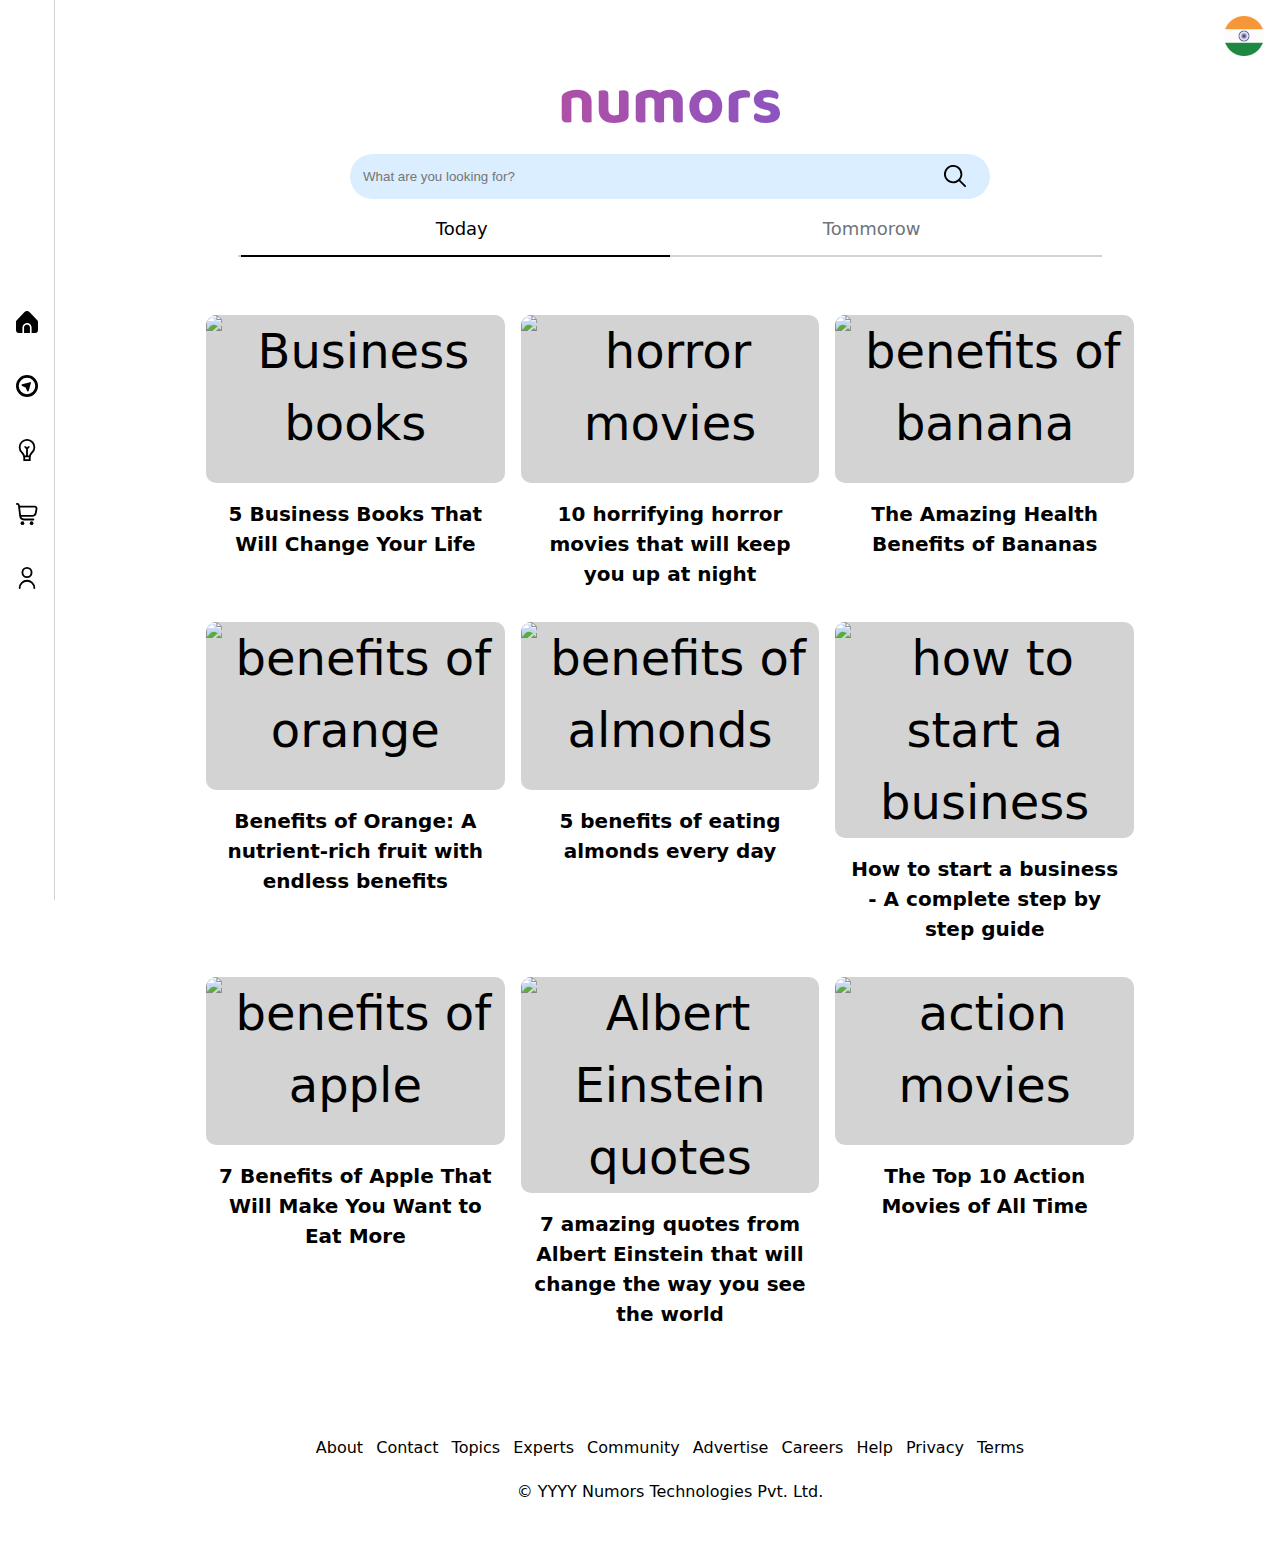
==== commit a46c2c99: "event listeners removed" ====
--- a/index.html
+++ b/index.html
@@ -1,201 +1,245 @@
 <!DOCTYPE html>
 <html lang="en">
-  <head>
-    <meta charset="utf-8" />
-    <meta name="viewport" content="width=device-width, initial-scale=1, user-scalable=no" />
-    <title>numors</title>
-    <meta name="description" content="An amazing content library created by professionals all around the world. Here you can explore amazing ideas, learn new skills and pick the right products." />
-    <link rel="stylesheet" href="/code/numors.css" />
-    <link rel="icon" href="/image/favicon.png" />
-  </head>
-  <body section="body">
-    <div section="content" section-id="h">
-      <header>
-        <div class="page-header">
-          <div class="flag-container">
-            <a href="/">
-              <img src="/image/in.png" class="flag" alt="" />
-            </a>
-          </div>
-          <h1 class="animate-charcter">numors</h1>
-          <form class="search" method="get" action="#" onsubmit="location.href='/search?q=' + document.getElementById('myInput').value; return false;">
-            <input autocomplete="off" id="myInput" type="text" name="q" class="searchTerm" placeholder="What are you looking for?" />
-            <button type="submit" class="searchButton"><img src="/image/search.svg" class="search-icon" /></button>
-          </form>
+
+<head>
+  <meta charset="utf-8" />
+  <meta name="viewport" content="width=device-width, initial-scale=1, user-scalable=no" />
+  <title>numors</title>
+  <meta name="description"
+    content="An amazing content library created by professionals all around the world. Here you can explore amazing ideas, learn new skills and pick the right products." />
+  <link rel="stylesheet" href="/code/numors.css" />
+  <link rel="icon" href="/image/favicon.png" />
+  <link rel="manifest" href="/manifest.json" />
+  <meta name="theme-color" content="#ffffff" />
+  <link rel="icon" type="image/png" href="/image/icon-48x48.png" />
+  <link rel="apple-touch-icon" href="/image/icon-128x128.png" />
+</head>
+
+<body section="body">
+  <div section="content" section-id="h">
+    <header>
+      <div class="page-header">
+        <div class="flag-container">
+          <a href="/">
+            <img src="/image/in.png" class="flag" alt="" />
+          </a>
         </div>
-      </header>
-      <main>
-        <div class="container-wide page-content">
-          <!-- <iframe data-aa="2099192" loading="lazy" src="//acceptable.a-ads.com/2099192" style="border: 0px; padding: 0; width: 100%; height: 100%; overflow: hidden; background-color: transparent"></iframe> -->
-          <div class="triple-tab">
-            <input type="radio" id="triple-tab-2" name="triple-tab" checked="checked" />
-            <span>Today</span>
-            <input type="radio" id="triple-tab-3" name="triple-tab" />
-            <span>Tommorow</span>
-            <div class="line-active ease"></div>
-            <div class="line-background ease"></div>
-            <div class="tab-content">
-              <section id="tab-item-2">
-                <div class="articles">
-                  <div class="article">
-                    <a href="explore.html">
-                      <img src="https://images.unsplash.com/photo-1659777755759-984199db9174?ixlib=rb-4.0.3&ixid=MnwxMjA3fDB8MHxwaG90by1wYWdlfHx8fGVufDB8fHx8&auto=format&fit=crop&w=870&q=80" alt="Business books" />
-                      <h2 class="article-title">5 Business Books That Will Change Your Life</h2>
-                    </a>
-                  </div>
-                  <div class="article">
-                    <a href="/article/horror-movies">
-                      <img src="https://images.unsplash.com/photo-1659777755759-984199db9174?ixlib=rb-4.0.3&ixid=MnwxMjA3fDB8MHxwaG90by1wYWdlfHx8fGVufDB8fHx8&auto=format&fit=crop&w=870&q=80" alt="horror movies" />
-                      <h2 class="article-title">10 horrifying horror movies that will keep you up at night</h2>
-                    </a>
-                  </div>
-                  <div class="article">
-                    <a href="/article/benefits-of-banana">
-                      <img src="https://images.unsplash.com/photo-1659777755759-984199db9174?ixlib=rb-4.0.3&ixid=MnwxMjA3fDB8MHxwaG90by1wYWdlfHx8fGVufDB8fHx8&auto=format&fit=crop&w=870&q=80" alt="benefits of banana" />
-                      <h2 class="article-title">The Amazing Health Benefits of Bananas</h2>
-                    </a>
-                  </div>
-                  <div class="article">
-                    <a href="/article/benefits-of-orange">
-                      <img src="https://images.unsplash.com/photo-1659777755759-984199db9174?ixlib=rb-4.0.3&ixid=MnwxMjA3fDB8MHxwaG90by1wYWdlfHx8fGVufDB8fHx8&auto=format&fit=crop&w=870&q=80" alt="benefits of orange" />
-                      <h2 class="article-title">Benefits of Orange: A nutrient-rich fruit with endless benefits</h2>
-                    </a>
-                  </div>
-                  <div class="article">
-                    <a href="/article/benefits-of-almonds">
-                      <img src="https://images.unsplash.com/photo-1659777755759-984199db9174?ixlib=rb-4.0.3&ixid=MnwxMjA3fDB8MHxwaG90by1wYWdlfHx8fGVufDB8fHx8&auto=format&fit=crop&w=870&q=80" alt="benefits of almonds" />
-                      <h2 class="article-title">5 benefits of eating almonds every day</h2>
-                    </a>
-                  </div>
-                  <div class="article">
-                    <a href="/article/how-to-start-a-business">
-                      <img src="https://images.unsplash.com/photo-1659777755759-984199db9174?ixlib=rb-4.0.3&ixid=MnwxMjA3fDB8MHxwaG90by1wYWdlfHx8fGVufDB8fHx8&auto=format&fit=crop&w=870&q=80" alt="how to start a business" />
-                      <h2 class="article-title">How to start a business - A complete step by step guide</h2>
-                    </a>
-                  </div>
-                  <div class="article">
-                    <a href="/article/benefits-of-apple">
-                      <img src="https://images.unsplash.com/photo-1659777755759-984199db9174?ixlib=rb-4.0.3&ixid=MnwxMjA3fDB8MHxwaG90by1wYWdlfHx8fGVufDB8fHx8&auto=format&fit=crop&w=870&q=80" alt="benefits of apple" />
-                      <h2 class="article-title">7 Benefits of Apple That Will Make You Want to Eat More</h2>
-                    </a>
-                  </div>
-                  <div class="article">
-                    <a href="/article/albert-einstein-quotes">
-                      <img src="https://images.unsplash.com/photo-1659777755759-984199db9174?ixlib=rb-4.0.3&ixid=MnwxMjA3fDB8MHxwaG90by1wYWdlfHx8fGVufDB8fHx8&auto=format&fit=crop&w=870&q=80" alt="Albert Einstein quotes" />
-                      <h2 class="article-title">7 amazing quotes from Albert Einstein that will change the way you see the world</h2>
-                    </a>
-                  </div>
-                  <div class="article">
-                    <a href="/article/action-movies">
-                      <img src="https://images.unsplash.com/photo-1659777755759-984199db9174?ixlib=rb-4.0.3&ixid=MnwxMjA3fDB8MHxwaG90by1wYWdlfHx8fGVufDB8fHx8&auto=format&fit=crop&w=870&q=80" alt="action movies" />
-                      <h2 class="article-title">The Top 10 Action Movies of All Time</h2>
-                    </a>
-                  </div>
-                </div>
-              </section>
-              <section id="tab-item-3">
-                <div class="articles">
-                  <div class="article">
-                    <a href="/article/coal-india-cil-management-trainee-mt-online-form-2022">
-                      <img src="https://images.unsplash.com/photo-1570978561297-793391262fea?ixlib=rb-4.0.3&ixid=MnwxMjA3fDB8MHxwaG90by1wYWdlfHx8fGVufDB8fHx8&auto=format&fit=crop&w=435&q=80" alt="" />
-                      <h2 class="article-title">Coal India Limited (CIL) Management Trainee MT Recruitment 2022</h2>
-                      <p class="article-info">New Update</p>
-                    </a>
-                  </div>
-                  <div class="article">
-                    <a href="/article/aai-unior-executive-recruitment-2022">
-                      <img src="https://images.unsplash.com/photo-1570978561297-793391262fea?ixlib=rb-4.0.3&ixid=MnwxMjA3fDB8MHxwaG90by1wYWdlfHx8fGVufDB8fHx8&auto=format&fit=crop&w=435&q=80" alt="" />
-                      <h2 class="article-title">AAI Junior Executive Recruitment 2022</h2>
-                      <p class="article-info">New Update</p>
-                    </a>
-                  </div>
-                  <div class="article">
-                    <a href="/article/">
-                      <img src="https://images.unsplash.com/photo-1570978561297-793391262fea?ixlib=rb-4.0.3&ixid=MnwxMjA3fDB8MHxwaG90by1wYWdlfHx8fGVufDB8fHx8&auto=format&fit=crop&w=435&q=80" alt="" />
-                      <h2 class="article-title">SBI Analyst, Advisor & Other – 11 Posts</h2>
-                      <p class="article-info">New Update</p>
-                    </a>
-                  </div>
-                  <div class="article">
-                    <a href="/article/idbi-specialist-cadre-officer-22-6-22">
-                      <img src="https://images.unsplash.com/photo-1570978561297-793391262fea?ixlib=rb-4.0.3&ixid=MnwxMjA3fDB8MHxwaG90by1wYWdlfHx8fGVufDB8fHx8&auto=format&fit=crop&w=435&q=80" alt="idbi specialist cadre officer" />
-                      <h2 class="article-title">IDBI Specialist Cadre Officer – 226 Posts</h2>
-                      <p class="article-info">New Update</p>
-                    </a>
-                  </div>
-                  <div class="article">
-                    <a href="/article/">
-                      <img src="https://images.unsplash.com/photo-1570978561297-793391262fea?ixlib=rb-4.0.3&ixid=MnwxMjA3fDB8MHxwaG90by1wYWdlfHx8fGVufDB8fHx8&auto=format&fit=crop&w=435&q=80" alt="" />
-                      <h2 class="article-title">IBPS CRP RRB – XI 2022 – 8106 Posts</h2>
-                      <p class="article-info">New Update</p>
-                    </a>
-                  </div>
-                </div>
-              </section>
-            </div>
+        <h1 class="animate-charcter">numors</h1>
+        <form class="search" method="get" action="#"
+          onsubmit="location.href='/search?q=' + document.getElementById('myInput').value; return false;">
+          <input autocomplete="off" id="myInput" type="text" name="q" class="searchTerm"
+            placeholder="What are you looking for?" />
+          <button type="submit" class="searchButton"><img src="/image/search.svg" class="search-icon" /></button>
+        </form>
+      </div>
+    </header>
+    <main>
+      <div class="container-wide page-content">
+        <!-- <iframe data-aa="2099192" loading="lazy" src="//acceptable.a-ads.com/2099192" style="border: 0px; padding: 0; width: 100%; height: 100%; overflow: hidden; background-color: transparent"></iframe> -->
+        <div class="triple-tab">
+          <input type="radio" id="triple-tab-2" name="triple-tab" checked="checked" />
+          <span>Today</span>
+          <input type="radio" id="triple-tab-3" name="triple-tab" />
+          <span>Tommorow</span>
+          <div class="line-active ease"></div>
+          <div class="line-background ease"></div>
+          <div class="tab-content">
+            <section id="tab-item-2">
+              <div class="articles">
+                <div class="article">
+                  <a href="explore.html">
+                    <img
+                      src="https://images.unsplash.com/photo-1659777755759-984199db9174?ixlib=rb-4.0.3&ixid=MnwxMjA3fDB8MHxwaG90by1wYWdlfHx8fGVufDB8fHx8&auto=format&fit=crop&w=870&q=80"
+                      alt="Business books" />
+                    <h2 class="article-title">5 Business Books That Will Change Your Life</h2>
+                  </a>
+                </div>
+                <div class="article">
+                  <a href="/article/horror-movies">
+                    <img
+                      src="https://images.unsplash.com/photo-1659777755759-984199db9174?ixlib=rb-4.0.3&ixid=MnwxMjA3fDB8MHxwaG90by1wYWdlfHx8fGVufDB8fHx8&auto=format&fit=crop&w=870&q=80"
+                      alt="horror movies" />
+                    <h2 class="article-title">10 horrifying horror movies that will keep you up at night</h2>
+                  </a>
+                </div>
+                <div class="article">
+                  <a href="/article/benefits-of-banana">
+                    <img
+                      src="https://images.unsplash.com/photo-1659777755759-984199db9174?ixlib=rb-4.0.3&ixid=MnwxMjA3fDB8MHxwaG90by1wYWdlfHx8fGVufDB8fHx8&auto=format&fit=crop&w=870&q=80"
+                      alt="benefits of banana" />
+                    <h2 class="article-title">The Amazing Health Benefits of Bananas</h2>
+                  </a>
+                </div>
+                <div class="article">
+                  <a href="/article/benefits-of-orange">
+                    <img
+                      src="https://images.unsplash.com/photo-1659777755759-984199db9174?ixlib=rb-4.0.3&ixid=MnwxMjA3fDB8MHxwaG90by1wYWdlfHx8fGVufDB8fHx8&auto=format&fit=crop&w=870&q=80"
+                      alt="benefits of orange" />
+                    <h2 class="article-title">Benefits of Orange: A nutrient-rich fruit with endless benefits</h2>
+                  </a>
+                </div>
+                <div class="article">
+                  <a href="/article/benefits-of-almonds">
+                    <img
+                      src="https://images.unsplash.com/photo-1659777755759-984199db9174?ixlib=rb-4.0.3&ixid=MnwxMjA3fDB8MHxwaG90by1wYWdlfHx8fGVufDB8fHx8&auto=format&fit=crop&w=870&q=80"
+                      alt="benefits of almonds" />
+                    <h2 class="article-title">5 benefits of eating almonds every day</h2>
+                  </a>
+                </div>
+                <div class="article">
+                  <a href="/article/how-to-start-a-business">
+                    <img
+                      src="https://images.unsplash.com/photo-1659777755759-984199db9174?ixlib=rb-4.0.3&ixid=MnwxMjA3fDB8MHxwaG90by1wYWdlfHx8fGVufDB8fHx8&auto=format&fit=crop&w=870&q=80"
+                      alt="how to start a business" />
+                    <h2 class="article-title">How to start a business - A complete step by step guide</h2>
+                  </a>
+                </div>
+                <div class="article">
+                  <a href="/article/benefits-of-apple">
+                    <img
+                      src="https://images.unsplash.com/photo-1659777755759-984199db9174?ixlib=rb-4.0.3&ixid=MnwxMjA3fDB8MHxwaG90by1wYWdlfHx8fGVufDB8fHx8&auto=format&fit=crop&w=870&q=80"
+                      alt="benefits of apple" />
+                    <h2 class="article-title">7 Benefits of Apple That Will Make You Want to Eat More</h2>
+                  </a>
+                </div>
+                <div class="article">
+                  <a href="/article/albert-einstein-quotes">
+                    <img
+                      src="https://images.unsplash.com/photo-1659777755759-984199db9174?ixlib=rb-4.0.3&ixid=MnwxMjA3fDB8MHxwaG90by1wYWdlfHx8fGVufDB8fHx8&auto=format&fit=crop&w=870&q=80"
+                      alt="Albert Einstein quotes" />
+                    <h2 class="article-title">7 amazing quotes from Albert Einstein that will change the way you see the
+                      world</h2>
+                  </a>
+                </div>
+                <div class="article">
+                  <a href="/article/action-movies">
+                    <img
+                      src="https://images.unsplash.com/photo-1659777755759-984199db9174?ixlib=rb-4.0.3&ixid=MnwxMjA3fDB8MHxwaG90by1wYWdlfHx8fGVufDB8fHx8&auto=format&fit=crop&w=870&q=80"
+                      alt="action movies" />
+                    <h2 class="article-title">The Top 10 Action Movies of All Time</h2>
+                  </a>
+                </div>
+              </div>
+            </section>
+            <section id="tab-item-3">
+              <div class="articles">
+                <div class="article">
+                  <a href="/article/coal-india-cil-management-trainee-mt-online-form-2022">
+                    <img
+                      src="https://images.unsplash.com/photo-1570978561297-793391262fea?ixlib=rb-4.0.3&ixid=MnwxMjA3fDB8MHxwaG90by1wYWdlfHx8fGVufDB8fHx8&auto=format&fit=crop&w=435&q=80"
+                      alt="" />
+                    <h2 class="article-title">Coal India Limited (CIL) Management Trainee MT Recruitment 2022</h2>
+                    <p class="article-info">New Update</p>
+                  </a>
+                </div>
+                <div class="article">
+                  <a href="/article/aai-unior-executive-recruitment-2022">
+                    <img
+                      src="https://images.unsplash.com/photo-1570978561297-793391262fea?ixlib=rb-4.0.3&ixid=MnwxMjA3fDB8MHxwaG90by1wYWdlfHx8fGVufDB8fHx8&auto=format&fit=crop&w=435&q=80"
+                      alt="" />
+                    <h2 class="article-title">AAI Junior Executive Recruitment 2022</h2>
+                    <p class="article-info">New Update</p>
+                  </a>
+                </div>
+                <div class="article">
+                  <a href="/article/">
+                    <img
+                      src="https://images.unsplash.com/photo-1570978561297-793391262fea?ixlib=rb-4.0.3&ixid=MnwxMjA3fDB8MHxwaG90by1wYWdlfHx8fGVufDB8fHx8&auto=format&fit=crop&w=435&q=80"
+                      alt="" />
+                    <h2 class="article-title">SBI Analyst, Advisor & Other – 11 Posts</h2>
+                    <p class="article-info">New Update</p>
+                  </a>
+                </div>
+                <div class="article">
+                  <a href="/article/idbi-specialist-cadre-officer-22-6-22">
+                    <img
+                      src="https://images.unsplash.com/photo-1570978561297-793391262fea?ixlib=rb-4.0.3&ixid=MnwxMjA3fDB8MHxwaG90by1wYWdlfHx8fGVufDB8fHx8&auto=format&fit=crop&w=435&q=80"
+                      alt="idbi specialist cadre officer" />
+                    <h2 class="article-title">IDBI Specialist Cadre Officer – 226 Posts</h2>
+                    <p class="article-info">New Update</p>
+                  </a>
+                </div>
+                <div class="article">
+                  <a href="/article/">
+                    <img
+                      src="https://images.unsplash.com/photo-1570978561297-793391262fea?ixlib=rb-4.0.3&ixid=MnwxMjA3fDB8MHxwaG90by1wYWdlfHx8fGVufDB8fHx8&auto=format&fit=crop&w=435&q=80"
+                      alt="" />
+                    <h2 class="article-title">IBPS CRP RRB – XI 2022 – 8106 Posts</h2>
+                    <p class="article-info">New Update</p>
+                  </a>
+                </div>
+              </div>
+            </section>
           </div>
         </div>
-      </main>
-      <footer>
-        <div class="footer-links">
-          <a href="/about" class="footer-link">About</a>
-          <a href="/contact" class="footer-link">Contact</a>
-          <a href="/topics" class="footer-link">Topics</a>
-          <a href="/experts" class="footer-link">Experts</a>
-          <a href="/community" class="footer-link">Community</a>
-          <a href="/ads" class="footer-link">Advertise</a>
-          <a href="/careers" class="footer-link">Careers</a>
-          <a href="/help" class="footer-link">Help</a>
-          <a href="/terms" class="footer-link">Terms</a>
-          <a href="/privacy" class="footer-link">Privacy</a>
-          <p class="copyright">&copy; <span class="year">YYYY</span> Numors Technologies Pvt. Ltd.</p>
-        </div>
-      </footer>
-    </div>
-    <nav>
-      <ul class="nav-bar">
-        <li class="nav-item">
-          <a href="/">
-            <img src="/image/home.svg" alt="Home" class="nav-icon" />
-            <img src="/image/home-active.svg" alt="Home" class="nav-icon" />
-          </a>
-        </li>
-        <li class="nav-item">
-          <a href="/explore.html">
-            <img src="/image/explore.svg" alt="Explore" class="nav-icon" />
-            <img src="/image/explore-active.svg" alt="Explore" class="nav-icon" />
-          </a>
-        </li>
-        <li class="nav-item">
-          <a href="/learning.html">
-            <img src="/image/learning.svg" alt="Learning" class="nav-icon" />
-            <img src="/image/learning-active.svg" alt="Learning" class="nav-icon" />
-          </a>
-        </li>
-        <li class="nav-item">
-          <a href="/marketplace.html">
-            <img src="/image/marketplace.svg" alt="Marketplace" class="nav-icon" />
-            <img src="/image/marketplace-active.svg" alt="Marketplace" class="nav-icon" />
-          </a>
-        </li>
-        <li class="nav-item">
-          <a href="/account.html">
-            <img src="/image/account.svg" alt="Account" class="nav-icon" />
-            <img src="/image/account-active.svg" alt="Account" class="nav-icon" />
-          </a>
-        </li>
-      </ul>
-    </nav>
-    <script src="/code/fw.js"></script>
-    <script src="/code/numors.js"></script>
+      </div>
+    </main>
     <script>
-      if (sec_attr == sec_attr_arr[0]) {
-        nav_items.forEach((i) => {
-          if (i.querySelector("a>img").alt == img_attr_arr[0]) {
-            i.classList.add("active-page");
-          }
-        });
+      if ("serviceWorker" in navigator) {
+        navigator.serviceWorker.register("/service-worker.js");
       }
     </script>
-  </body>
-</html>
+  </div>
+  <footer>
+    <div class="footer-links">
+      <a href="/about" class="footer-link">About</a>
+      <a href="/contact" class="footer-link">Contact</a>
+      <a href="/topics" class="footer-link">Topics</a>
+      <a href="/experts" class="footer-link">Experts</a>
+      <a href="/community" class="footer-link">Community</a>
+      <a href="/ads" class="footer-link">Advertise</a>
+      <a href="/careers" class="footer-link">Careers</a>
+      <a href="/help" class="footer-link">Help</a>
+      <a href="/privacy" class="footer-link">Privacy</a>
+      <a href="/terms" class="footer-link">Terms</a>
+      <p class="copyright">&copy; <span class="year">YYYY</span> Numors Technologies Pvt. Ltd.</p>
+    </div>
+  </footer>
+  <nav>
+    <ul class="nav-bar">
+      <li class="nav-item">
+        <a href="/">
+          <img src="/image/home.svg" alt="Home" class="nav-icon" />
+          <img src="/image/home (1).svg" alt="Home" class="nav-icon" />
+        </a>
+      </li>
+      <li class="nav-item">
+        <a href="/explore.html">
+          <img src="/image/navigation.svg" alt="Explore" class="nav-icon" />
+          <img src="/image/navigation (1).svg" alt="Explore" class="nav-icon" />
+        </a>
+      </li>
+      <li class="nav-item ">
+        <a href="/learning.html">
+          <img src="/image/bulb.svg" alt="Learning" class="nav-icon" />
+          <img src="/image/bulb (1).svg" alt="Learning" class="nav-icon" />
+        </a>
+      </li>
+      <li class="nav-item">
+        <a href="/marketplace.html">
+          <img src="/image/shopping-cart.svg" alt="Marketplace" class="nav-icon" />
+          <img src="/image/shopping-cart (1).svg" alt="Marketplace" class="nav-icon" />
+        </a>
+      </li>
+      <li class="nav-item">
+        <a href="/account.html">
+          <img src="/image/user.svg" alt="Account" class="nav-icon" />
+          <img src="/image/user (1).svg" alt="Account" class="nav-icon" />
+        </a>
+      </li>
+    </ul>
+  </nav>
+  <script src="/code/fw.js"></script>
+  <script src="/code/numors.js"></script>
+  <script>
+    if (sec_attr == "h") {
+      nav_items.forEach((i) => {
+        if (i.querySelector("a>img").alt == "Home") {
+          i.classList.add("active-page");
+        }
+      });
+    }
+  </script>
+</body>
+
+</html>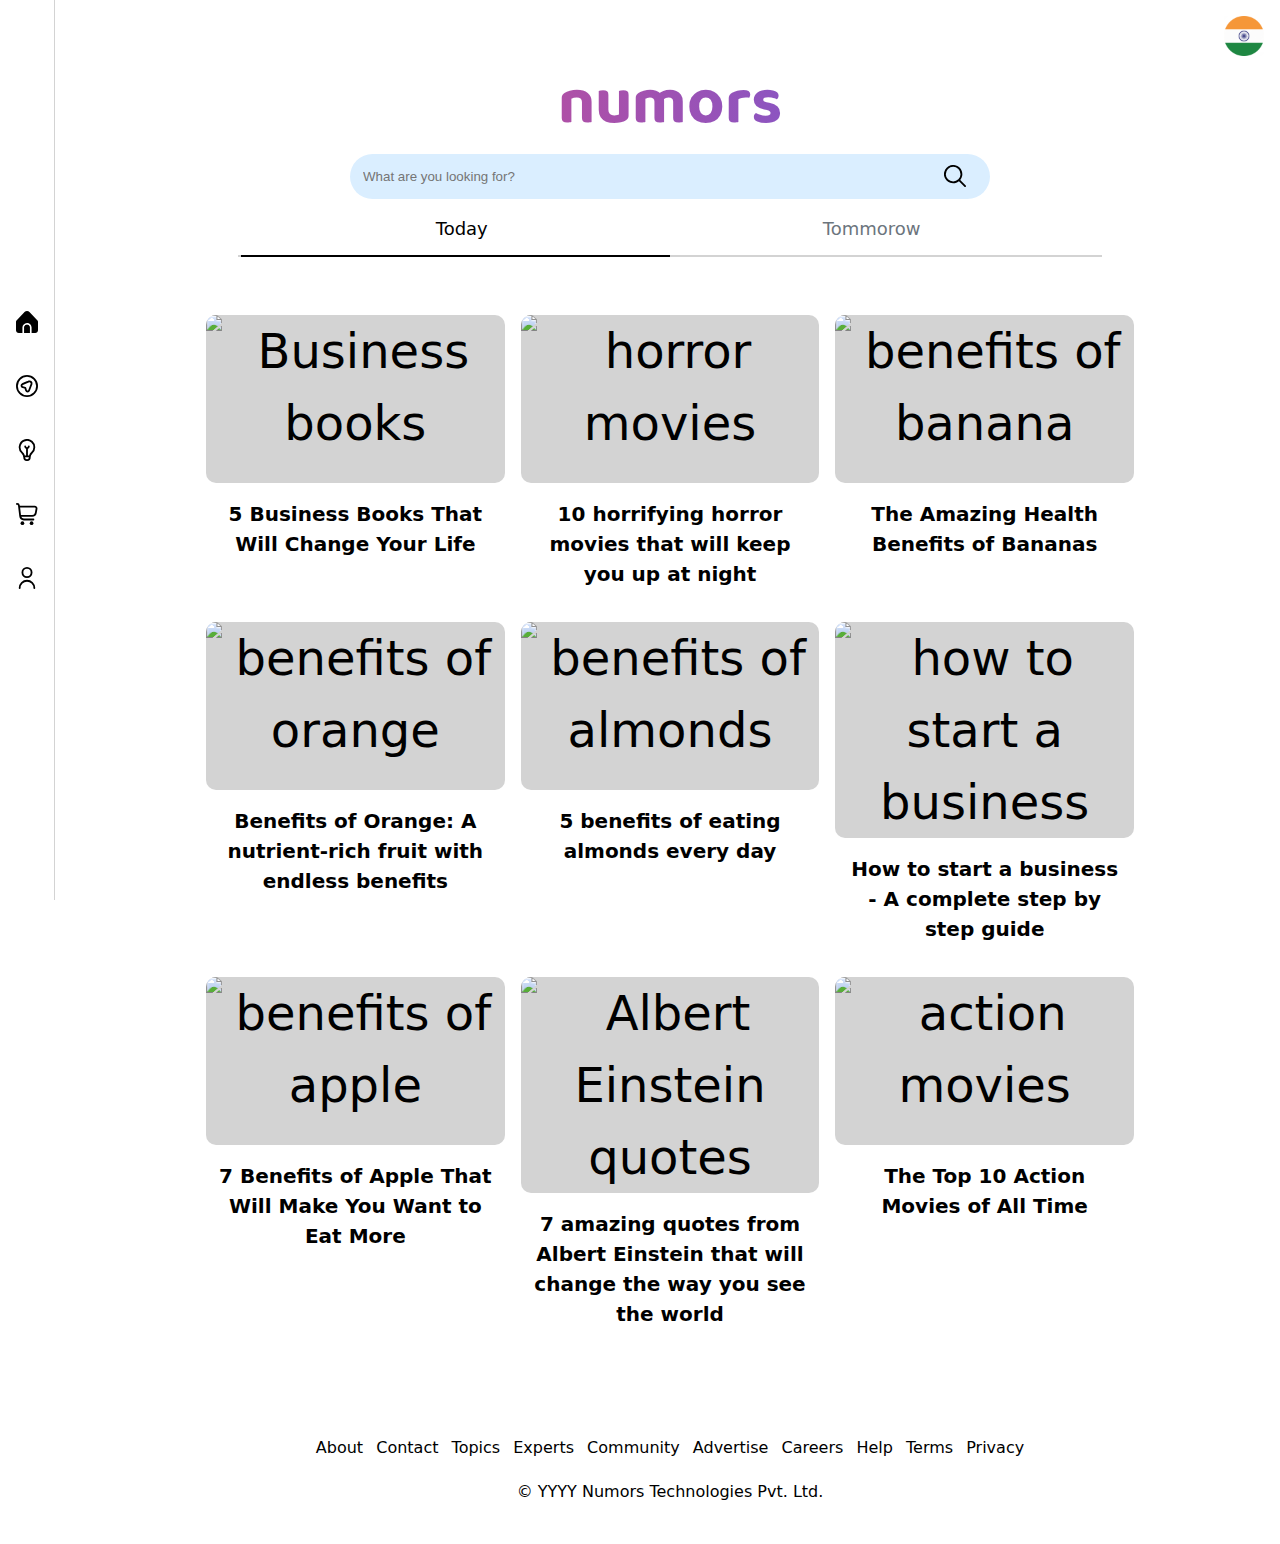
==== commit ca653aa7: "Merge branch 'main' into main" ====
--- a/index.html
+++ b/index.html
@@ -1,245 +1,203 @@
 <!DOCTYPE html>
 <html lang="en">
-
-<head>
-  <meta charset="utf-8" />
-  <meta name="viewport" content="width=device-width, initial-scale=1, user-scalable=no" />
-  <title>numors</title>
-  <meta name="description"
-    content="An amazing content library created by professionals all around the world. Here you can explore amazing ideas, learn new skills and pick the right products." />
-  <link rel="stylesheet" href="/code/numors.css" />
-  <link rel="icon" href="/image/favicon.png" />
-  <link rel="manifest" href="/manifest.json" />
-  <meta name="theme-color" content="#ffffff" />
-  <link rel="icon" type="image/png" href="/image/icon-48x48.png" />
-  <link rel="apple-touch-icon" href="/image/icon-128x128.png" />
-</head>
-
-<body section="body">
-  <div section="content" section-id="h">
-    <header>
-      <div class="page-header">
-        <div class="flag-container">
-          <a href="/">
-            <img src="/image/in.png" class="flag" alt="" />
-          </a>
+  <head>
+    <meta charset="utf-8" />
+    <meta name="viewport" content="width=device-width, initial-scale=1, user-scalable=no" />
+    <title>numors</title>
+    <meta name="description" content="An amazing content library created by professionals all around the world. Here you can explore amazing ideas, learn new skills and pick the right products." />
+    <link rel="stylesheet" href="/code/numors.css" />
+    <link rel="icon" href="/image/favicon.png" />
+  </head>
+  <body section="body">
+    <div section="content" section-id="h">
+      <header>
+        <div class="page-header">
+          <div class="flag-container">
+            <a href="/">
+              <img src="/image/in.png" class="flag" alt="" />
+            </a>
+          </div>
+          <h1 class="animate-charcter">numors</h1>
+          <form class="search" method="get" action="#" onsubmit="location.href='/search?q=' + document.getElementById('myInput').value; return false;">
+            <input autocomplete="off" id="myInput" type="text" name="q" class="searchTerm" placeholder="What are you looking for?" />
+            <button type="submit" class="searchButton"><img src="/image/search.svg" class="search-icon" /></button>
+          </form>
         </div>
-        <h1 class="animate-charcter">numors</h1>
-        <form class="search" method="get" action="#"
-          onsubmit="location.href='/search?q=' + document.getElementById('myInput').value; return false;">
-          <input autocomplete="off" id="myInput" type="text" name="q" class="searchTerm"
-            placeholder="What are you looking for?" />
-          <button type="submit" class="searchButton"><img src="/image/search.svg" class="search-icon" /></button>
-        </form>
-      </div>
-    </header>
-    <main>
-      <div class="container-wide page-content">
-        <!-- <iframe data-aa="2099192" loading="lazy" src="//acceptable.a-ads.com/2099192" style="border: 0px; padding: 0; width: 100%; height: 100%; overflow: hidden; background-color: transparent"></iframe> -->
-        <div class="triple-tab">
-          <input type="radio" id="triple-tab-2" name="triple-tab" checked="checked" />
-          <span>Today</span>
-          <input type="radio" id="triple-tab-3" name="triple-tab" />
-          <span>Tommorow</span>
-          <div class="line-active ease"></div>
-          <div class="line-background ease"></div>
-          <div class="tab-content">
-            <section id="tab-item-2">
-              <div class="articles">
-                <div class="article">
-                  <a href="explore.html">
-                    <img
-                      src="https://images.unsplash.com/photo-1659777755759-984199db9174?ixlib=rb-4.0.3&ixid=MnwxMjA3fDB8MHxwaG90by1wYWdlfHx8fGVufDB8fHx8&auto=format&fit=crop&w=870&q=80"
-                      alt="Business books" />
-                    <h2 class="article-title">5 Business Books That Will Change Your Life</h2>
-                  </a>
+      </header>
+      <main>
+        <div class="container-wide page-content">
+          <!-- <iframe data-aa="2099192" loading="lazy" src="//acceptable.a-ads.com/2099192" style="border: 0px; padding: 0; width: 100%; height: 100%; overflow: hidden; background-color: transparent"></iframe> -->
+          <div class="triple-tab">
+            <input type="radio" id="triple-tab-2" name="triple-tab" checked="checked" />
+            <span>Today</span>
+            <input type="radio" id="triple-tab-3" name="triple-tab" />
+            <span>Tommorow</span>
+            <div class="line-active ease"></div>
+            <div class="line-background ease"></div>
+            <div class="tab-content">
+              <section id="tab-item-2">
+                <div class="articles">
+                  <div class="article">
+                    <a href="explore.html">
+                      <img src="https://images.unsplash.com/photo-1659777755759-984199db9174?ixlib=rb-4.0.3&ixid=MnwxMjA3fDB8MHxwaG90by1wYWdlfHx8fGVufDB8fHx8&auto=format&fit=crop&w=870&q=80" alt="Business books" />
+                      <h2 class="article-title">5 Business Books That Will Change Your Life</h2>
+                    </a>
+                  </div>
+                  <div class="article">
+                    <a href="/article/horror-movies">
+                      <img src="https://images.unsplash.com/photo-1659777755759-984199db9174?ixlib=rb-4.0.3&ixid=MnwxMjA3fDB8MHxwaG90by1wYWdlfHx8fGVufDB8fHx8&auto=format&fit=crop&w=870&q=80" alt="horror movies" />
+                      <h2 class="article-title">10 horrifying horror movies that will keep you up at night</h2>
+                    </a>
+                  </div>
+                  <div class="article">
+                    <a href="/article/benefits-of-banana">
+                      <img src="https://images.unsplash.com/photo-1659777755759-984199db9174?ixlib=rb-4.0.3&ixid=MnwxMjA3fDB8MHxwaG90by1wYWdlfHx8fGVufDB8fHx8&auto=format&fit=crop&w=870&q=80" alt="benefits of banana" />
+                      <h2 class="article-title">The Amazing Health Benefits of Bananas</h2>
+                    </a>
+                  </div>
+                  <div class="article">
+                    <a href="/article/benefits-of-orange">
+                      <img src="https://images.unsplash.com/photo-1659777755759-984199db9174?ixlib=rb-4.0.3&ixid=MnwxMjA3fDB8MHxwaG90by1wYWdlfHx8fGVufDB8fHx8&auto=format&fit=crop&w=870&q=80" alt="benefits of orange" />
+                      <h2 class="article-title">Benefits of Orange: A nutrient-rich fruit with endless benefits</h2>
+                    </a>
+                  </div>
+                  <div class="article">
+                    <a href="/article/benefits-of-almonds">
+                      <img src="https://images.unsplash.com/photo-1659777755759-984199db9174?ixlib=rb-4.0.3&ixid=MnwxMjA3fDB8MHxwaG90by1wYWdlfHx8fGVufDB8fHx8&auto=format&fit=crop&w=870&q=80" alt="benefits of almonds" />
+                      <h2 class="article-title">5 benefits of eating almonds every day</h2>
+                    </a>
+                  </div>
+                  <div class="article">
+                    <a href="/article/how-to-start-a-business">
+                      <img src="https://images.unsplash.com/photo-1659777755759-984199db9174?ixlib=rb-4.0.3&ixid=MnwxMjA3fDB8MHxwaG90by1wYWdlfHx8fGVufDB8fHx8&auto=format&fit=crop&w=870&q=80" alt="how to start a business" />
+                      <h2 class="article-title">How to start a business - A complete step by step guide</h2>
+                    </a>
+                  </div>
+                  <div class="article">
+                    <a href="/article/benefits-of-apple">
+                      <img src="https://images.unsplash.com/photo-1659777755759-984199db9174?ixlib=rb-4.0.3&ixid=MnwxMjA3fDB8MHxwaG90by1wYWdlfHx8fGVufDB8fHx8&auto=format&fit=crop&w=870&q=80" alt="benefits of apple" />
+                      <h2 class="article-title">7 Benefits of Apple That Will Make You Want to Eat More</h2>
+                    </a>
+                  </div>
+                  <div class="article">
+                    <a href="/article/albert-einstein-quotes">
+                      <img src="https://images.unsplash.com/photo-1659777755759-984199db9174?ixlib=rb-4.0.3&ixid=MnwxMjA3fDB8MHxwaG90by1wYWdlfHx8fGVufDB8fHx8&auto=format&fit=crop&w=870&q=80" alt="Albert Einstein quotes" />
+                      <h2 class="article-title">7 amazing quotes from Albert Einstein that will change the way you see the world</h2>
+                    </a>
+                  </div>
+                  <div class="article">
+                    <a href="/article/action-movies">
+                      <img src="https://images.unsplash.com/photo-1659777755759-984199db9174?ixlib=rb-4.0.3&ixid=MnwxMjA3fDB8MHxwaG90by1wYWdlfHx8fGVufDB8fHx8&auto=format&fit=crop&w=870&q=80" alt="action movies" />
+                      <h2 class="article-title">The Top 10 Action Movies of All Time</h2>
+                    </a>
+                  </div>
                 </div>
-                <div class="article">
-                  <a href="/article/horror-movies">
-                    <img
-                      src="https://images.unsplash.com/photo-1659777755759-984199db9174?ixlib=rb-4.0.3&ixid=MnwxMjA3fDB8MHxwaG90by1wYWdlfHx8fGVufDB8fHx8&auto=format&fit=crop&w=870&q=80"
-                      alt="horror movies" />
-                    <h2 class="article-title">10 horrifying horror movies that will keep you up at night</h2>
-                  </a>
+              </section>
+              <section id="tab-item-3">
+                <div class="articles">
+                  <div class="article">
+                    <a href="/article/coal-india-cil-management-trainee-mt-online-form-2022">
+                      <img src="https://images.unsplash.com/photo-1570978561297-793391262fea?ixlib=rb-4.0.3&ixid=MnwxMjA3fDB8MHxwaG90by1wYWdlfHx8fGVufDB8fHx8&auto=format&fit=crop&w=435&q=80" alt="" />
+                      <h2 class="article-title">Coal India Limited (CIL) Management Trainee MT Recruitment 2022</h2>
+                      <p class="article-info">New Update</p>
+                    </a>
+                  </div>
+                  <div class="article">
+                    <a href="/article/aai-unior-executive-recruitment-2022">
+                      <img src="https://images.unsplash.com/photo-1570978561297-793391262fea?ixlib=rb-4.0.3&ixid=MnwxMjA3fDB8MHxwaG90by1wYWdlfHx8fGVufDB8fHx8&auto=format&fit=crop&w=435&q=80" alt="" />
+                      <h2 class="article-title">AAI Junior Executive Recruitment 2022</h2>
+                      <p class="article-info">New Update</p>
+                    </a>
+                  </div>
+                  <div class="article">
+                    <a href="/article/">
+                      <img src="https://images.unsplash.com/photo-1570978561297-793391262fea?ixlib=rb-4.0.3&ixid=MnwxMjA3fDB8MHxwaG90by1wYWdlfHx8fGVufDB8fHx8&auto=format&fit=crop&w=435&q=80" alt="" />
+                      <h2 class="article-title">SBI Analyst, Advisor & Other – 11 Posts</h2>
+                      <p class="article-info">New Update</p>
+                    </a>
+                  </div>
+                  <div class="article">
+                    <a href="/article/idbi-specialist-cadre-officer-22-6-22">
+                      <img src="https://images.unsplash.com/photo-1570978561297-793391262fea?ixlib=rb-4.0.3&ixid=MnwxMjA3fDB8MHxwaG90by1wYWdlfHx8fGVufDB8fHx8&auto=format&fit=crop&w=435&q=80" alt="idbi specialist cadre officer" />
+                      <h2 class="article-title">IDBI Specialist Cadre Officer – 226 Posts</h2>
+                      <p class="article-info">New Update</p>
+                    </a>
+                  </div>
+                  <div class="article">
+                    <a href="/article/">
+                      <img src="https://images.unsplash.com/photo-1570978561297-793391262fea?ixlib=rb-4.0.3&ixid=MnwxMjA3fDB8MHxwaG90by1wYWdlfHx8fGVufDB8fHx8&auto=format&fit=crop&w=435&q=80" alt="" />
+                      <h2 class="article-title">IBPS CRP RRB – XI 2022 – 8106 Posts</h2>
+                      <p class="article-info">New Update</p>
+                    </a>
+                  </div>
                 </div>
-                <div class="article">
-                  <a href="/article/benefits-of-banana">
-                    <img
-                      src="https://images.unsplash.com/photo-1659777755759-984199db9174?ixlib=rb-4.0.3&ixid=MnwxMjA3fDB8MHxwaG90by1wYWdlfHx8fGVufDB8fHx8&auto=format&fit=crop&w=870&q=80"
-                      alt="benefits of banana" />
-                    <h2 class="article-title">The Amazing Health Benefits of Bananas</h2>
-                  </a>
-                </div>
-                <div class="article">
-                  <a href="/article/benefits-of-orange">
-                    <img
-                      src="https://images.unsplash.com/photo-1659777755759-984199db9174?ixlib=rb-4.0.3&ixid=MnwxMjA3fDB8MHxwaG90by1wYWdlfHx8fGVufDB8fHx8&auto=format&fit=crop&w=870&q=80"
-                      alt="benefits of orange" />
-                    <h2 class="article-title">Benefits of Orange: A nutrient-rich fruit with endless benefits</h2>
-                  </a>
-                </div>
-                <div class="article">
-                  <a href="/article/benefits-of-almonds">
-                    <img
-                      src="https://images.unsplash.com/photo-1659777755759-984199db9174?ixlib=rb-4.0.3&ixid=MnwxMjA3fDB8MHxwaG90by1wYWdlfHx8fGVufDB8fHx8&auto=format&fit=crop&w=870&q=80"
-                      alt="benefits of almonds" />
-                    <h2 class="article-title">5 benefits of eating almonds every day</h2>
-                  </a>
-                </div>
-                <div class="article">
-                  <a href="/article/how-to-start-a-business">
-                    <img
-                      src="https://images.unsplash.com/photo-1659777755759-984199db9174?ixlib=rb-4.0.3&ixid=MnwxMjA3fDB8MHxwaG90by1wYWdlfHx8fGVufDB8fHx8&auto=format&fit=crop&w=870&q=80"
-                      alt="how to start a business" />
-                    <h2 class="article-title">How to start a business - A complete step by step guide</h2>
-                  </a>
-                </div>
-                <div class="article">
-                  <a href="/article/benefits-of-apple">
-                    <img
-                      src="https://images.unsplash.com/photo-1659777755759-984199db9174?ixlib=rb-4.0.3&ixid=MnwxMjA3fDB8MHxwaG90by1wYWdlfHx8fGVufDB8fHx8&auto=format&fit=crop&w=870&q=80"
-                      alt="benefits of apple" />
-                    <h2 class="article-title">7 Benefits of Apple That Will Make You Want to Eat More</h2>
-                  </a>
-                </div>
-                <div class="article">
-                  <a href="/article/albert-einstein-quotes">
-                    <img
-                      src="https://images.unsplash.com/photo-1659777755759-984199db9174?ixlib=rb-4.0.3&ixid=MnwxMjA3fDB8MHxwaG90by1wYWdlfHx8fGVufDB8fHx8&auto=format&fit=crop&w=870&q=80"
-                      alt="Albert Einstein quotes" />
-                    <h2 class="article-title">7 amazing quotes from Albert Einstein that will change the way you see the
-                      world</h2>
-                  </a>
-                </div>
-                <div class="article">
-                  <a href="/article/action-movies">
-                    <img
-                      src="https://images.unsplash.com/photo-1659777755759-984199db9174?ixlib=rb-4.0.3&ixid=MnwxMjA3fDB8MHxwaG90by1wYWdlfHx8fGVufDB8fHx8&auto=format&fit=crop&w=870&q=80"
-                      alt="action movies" />
-                    <h2 class="article-title">The Top 10 Action Movies of All Time</h2>
-                  </a>
-                </div>
-              </div>
-            </section>
-            <section id="tab-item-3">
-              <div class="articles">
-                <div class="article">
-                  <a href="/article/coal-india-cil-management-trainee-mt-online-form-2022">
-                    <img
-                      src="https://images.unsplash.com/photo-1570978561297-793391262fea?ixlib=rb-4.0.3&ixid=MnwxMjA3fDB8MHxwaG90by1wYWdlfHx8fGVufDB8fHx8&auto=format&fit=crop&w=435&q=80"
-                      alt="" />
-                    <h2 class="article-title">Coal India Limited (CIL) Management Trainee MT Recruitment 2022</h2>
-                    <p class="article-info">New Update</p>
-                  </a>
-                </div>
-                <div class="article">
-                  <a href="/article/aai-unior-executive-recruitment-2022">
-                    <img
-                      src="https://images.unsplash.com/photo-1570978561297-793391262fea?ixlib=rb-4.0.3&ixid=MnwxMjA3fDB8MHxwaG90by1wYWdlfHx8fGVufDB8fHx8&auto=format&fit=crop&w=435&q=80"
-                      alt="" />
-                    <h2 class="article-title">AAI Junior Executive Recruitment 2022</h2>
-                    <p class="article-info">New Update</p>
-                  </a>
-                </div>
-                <div class="article">
-                  <a href="/article/">
-                    <img
-                      src="https://images.unsplash.com/photo-1570978561297-793391262fea?ixlib=rb-4.0.3&ixid=MnwxMjA3fDB8MHxwaG90by1wYWdlfHx8fGVufDB8fHx8&auto=format&fit=crop&w=435&q=80"
-                      alt="" />
-                    <h2 class="article-title">SBI Analyst, Advisor & Other – 11 Posts</h2>
-                    <p class="article-info">New Update</p>
-                  </a>
-                </div>
-                <div class="article">
-                  <a href="/article/idbi-specialist-cadre-officer-22-6-22">
-                    <img
-                      src="https://images.unsplash.com/photo-1570978561297-793391262fea?ixlib=rb-4.0.3&ixid=MnwxMjA3fDB8MHxwaG90by1wYWdlfHx8fGVufDB8fHx8&auto=format&fit=crop&w=435&q=80"
-                      alt="idbi specialist cadre officer" />
-                    <h2 class="article-title">IDBI Specialist Cadre Officer – 226 Posts</h2>
-                    <p class="article-info">New Update</p>
-                  </a>
-                </div>
-                <div class="article">
-                  <a href="/article/">
-                    <img
-                      src="https://images.unsplash.com/photo-1570978561297-793391262fea?ixlib=rb-4.0.3&ixid=MnwxMjA3fDB8MHxwaG90by1wYWdlfHx8fGVufDB8fHx8&auto=format&fit=crop&w=435&q=80"
-                      alt="" />
-                    <h2 class="article-title">IBPS CRP RRB – XI 2022 – 8106 Posts</h2>
-                    <p class="article-info">New Update</p>
-                  </a>
-                </div>
-              </div>
-            </section>
+              </section>
+            </div>
           </div>
         </div>
-      </div>
-    </main>
+      </main>
+      <footer>
+        <div class="footer-links">
+          <a href="/about" class="footer-link">About</a>
+          <a href="/contact" class="footer-link">Contact</a>
+          <a href="/topics" class="footer-link">Topics</a>
+          <a href="/experts" class="footer-link">Experts</a>
+          <a href="/community" class="footer-link">Community</a>
+          <a href="/ads" class="footer-link">Advertise</a>
+          <a href="/careers" class="footer-link">Careers</a>
+          <a href="/help" class="footer-link">Help</a>
+          <a href="/terms" class="footer-link">Terms</a>
+          <a href="/privacy" class="footer-link">Privacy</a>
+          <p class="copyright">&copy; <span class="year">YYYY</span> Numors Technologies Pvt. Ltd.</p>
+        </div>
+      </footer>
+    </div>
+    <nav>
+      <ul class="nav-bar">
+        <li class="nav-item">
+          <a href="/">
+            <img src="/image/home.svg" alt="Home" class="nav-icon" />
+            <img src="/image/home-active.svg" alt="Home" class="nav-icon" />
+          </a>
+        </li>
+        <li class="nav-item">
+          <a href="/explore.html">
+            <img src="/image/explore.svg" alt="Explore" class="nav-icon" />
+            <img src="/image/explore-active.svg" alt="Explore" class="nav-icon" />
+          </a>
+        </li>
+        <li class="nav-item">
+          <a href="/learning.html">
+            <img src="/image/learning.svg" alt="Learning" class="nav-icon" />
+            <img src="/image/learning-active.svg" alt="Learning" class="nav-icon" />
+          </a>
+        </li>
+        <li class="nav-item">
+          <a href="/marketplace.html">
+            <img src="/image/marketplace.svg" alt="Marketplace" class="nav-icon" />
+            <img src="/image/marketplace-active.svg" alt="Marketplace" class="nav-icon" />
+          </a>
+        </li>
+        <li class="nav-item">
+          <a href="/account.html">
+            <img src="/image/account.svg" alt="Account" class="nav-icon" />
+            <img src="/image/account-active.svg" alt="Account" class="nav-icon" />
+          </a>
+        </li>
+      </ul>
+    </nav>
+    <script src="/code/fw.js"></script>
+    <script src="/code/numors.js"></script>
     <script>
-      if ("serviceWorker" in navigator) {
-        navigator.serviceWorker.register("/service-worker.js");
-      }
-    </script>
-  </div>
-  <footer>
-    <div class="footer-links">
-      <a href="/about" class="footer-link">About</a>
-      <a href="/contact" class="footer-link">Contact</a>
-      <a href="/topics" class="footer-link">Topics</a>
-      <a href="/experts" class="footer-link">Experts</a>
-      <a href="/community" class="footer-link">Community</a>
-      <a href="/ads" class="footer-link">Advertise</a>
-      <a href="/careers" class="footer-link">Careers</a>
-      <a href="/help" class="footer-link">Help</a>
-      <a href="/privacy" class="footer-link">Privacy</a>
-      <a href="/terms" class="footer-link">Terms</a>
-      <p class="copyright">&copy; <span class="year">YYYY</span> Numors Technologies Pvt. Ltd.</p>
-    </div>
-  </footer>
-  <nav>
-    <ul class="nav-bar">
-      <li class="nav-item">
-        <a href="/">
-          <img src="/image/home.svg" alt="Home" class="nav-icon" />
-          <img src="/image/home (1).svg" alt="Home" class="nav-icon" />
-        </a>
-      </li>
-      <li class="nav-item">
-        <a href="/explore.html">
-          <img src="/image/navigation.svg" alt="Explore" class="nav-icon" />
-          <img src="/image/navigation (1).svg" alt="Explore" class="nav-icon" />
-        </a>
-      </li>
-      <li class="nav-item ">
-        <a href="/learning.html">
-          <img src="/image/bulb.svg" alt="Learning" class="nav-icon" />
-          <img src="/image/bulb (1).svg" alt="Learning" class="nav-icon" />
-        </a>
-      </li>
-      <li class="nav-item">
-        <a href="/marketplace.html">
-          <img src="/image/shopping-cart.svg" alt="Marketplace" class="nav-icon" />
-          <img src="/image/shopping-cart (1).svg" alt="Marketplace" class="nav-icon" />
-        </a>
-      </li>
-      <li class="nav-item">
-        <a href="/account.html">
-          <img src="/image/user.svg" alt="Account" class="nav-icon" />
-          <img src="/image/user (1).svg" alt="Account" class="nav-icon" />
-        </a>
-      </li>
-    </ul>
-  </nav>
-  <script src="/code/fw.js"></script>
-  <script src="/code/numors.js"></script>
-  <script>
-    if (sec_attr == "h") {
+     if (sec_attr == "h") {
       nav_items.forEach((i) => {
         if (i.querySelector("a>img").alt == "Home") {
           i.classList.add("active-page");
         }
       });
     }
-  </script>
-</body>
+    </script>
 
-</html>+  </body>
+</html>
+
